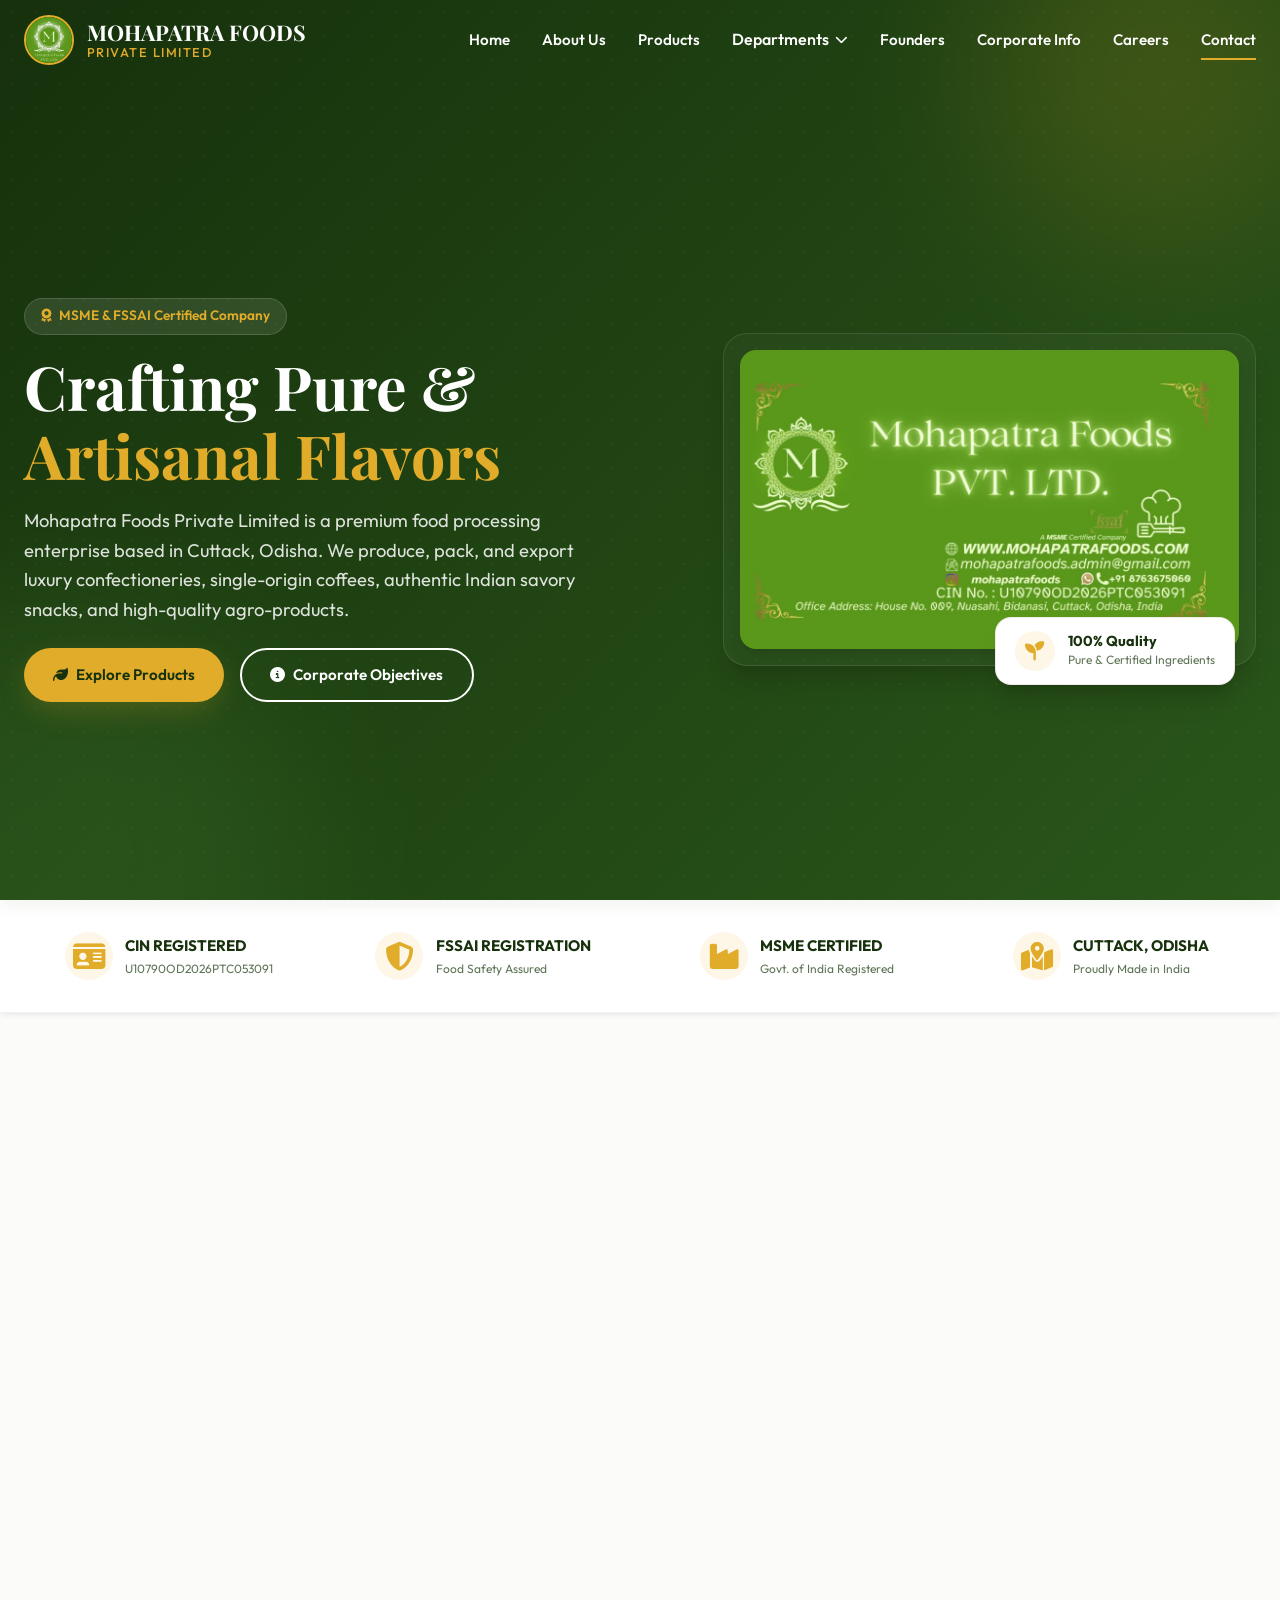
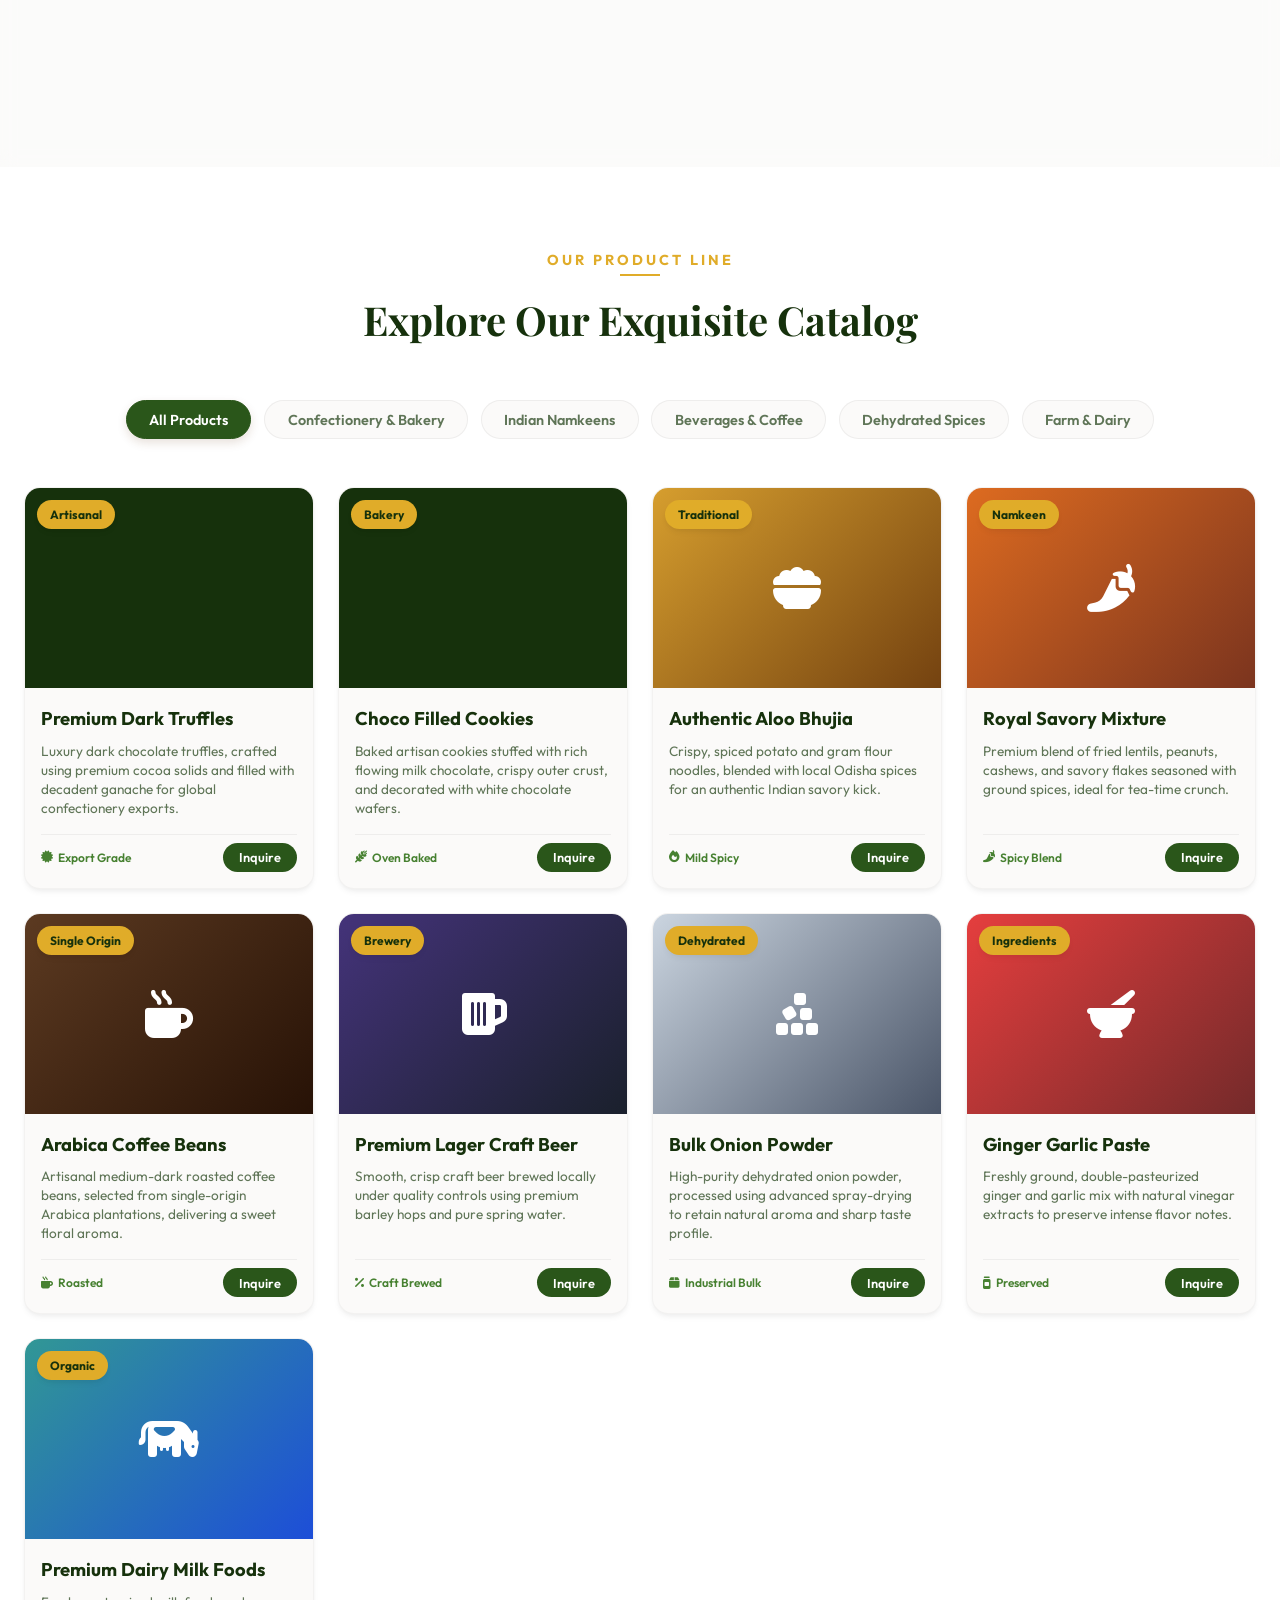
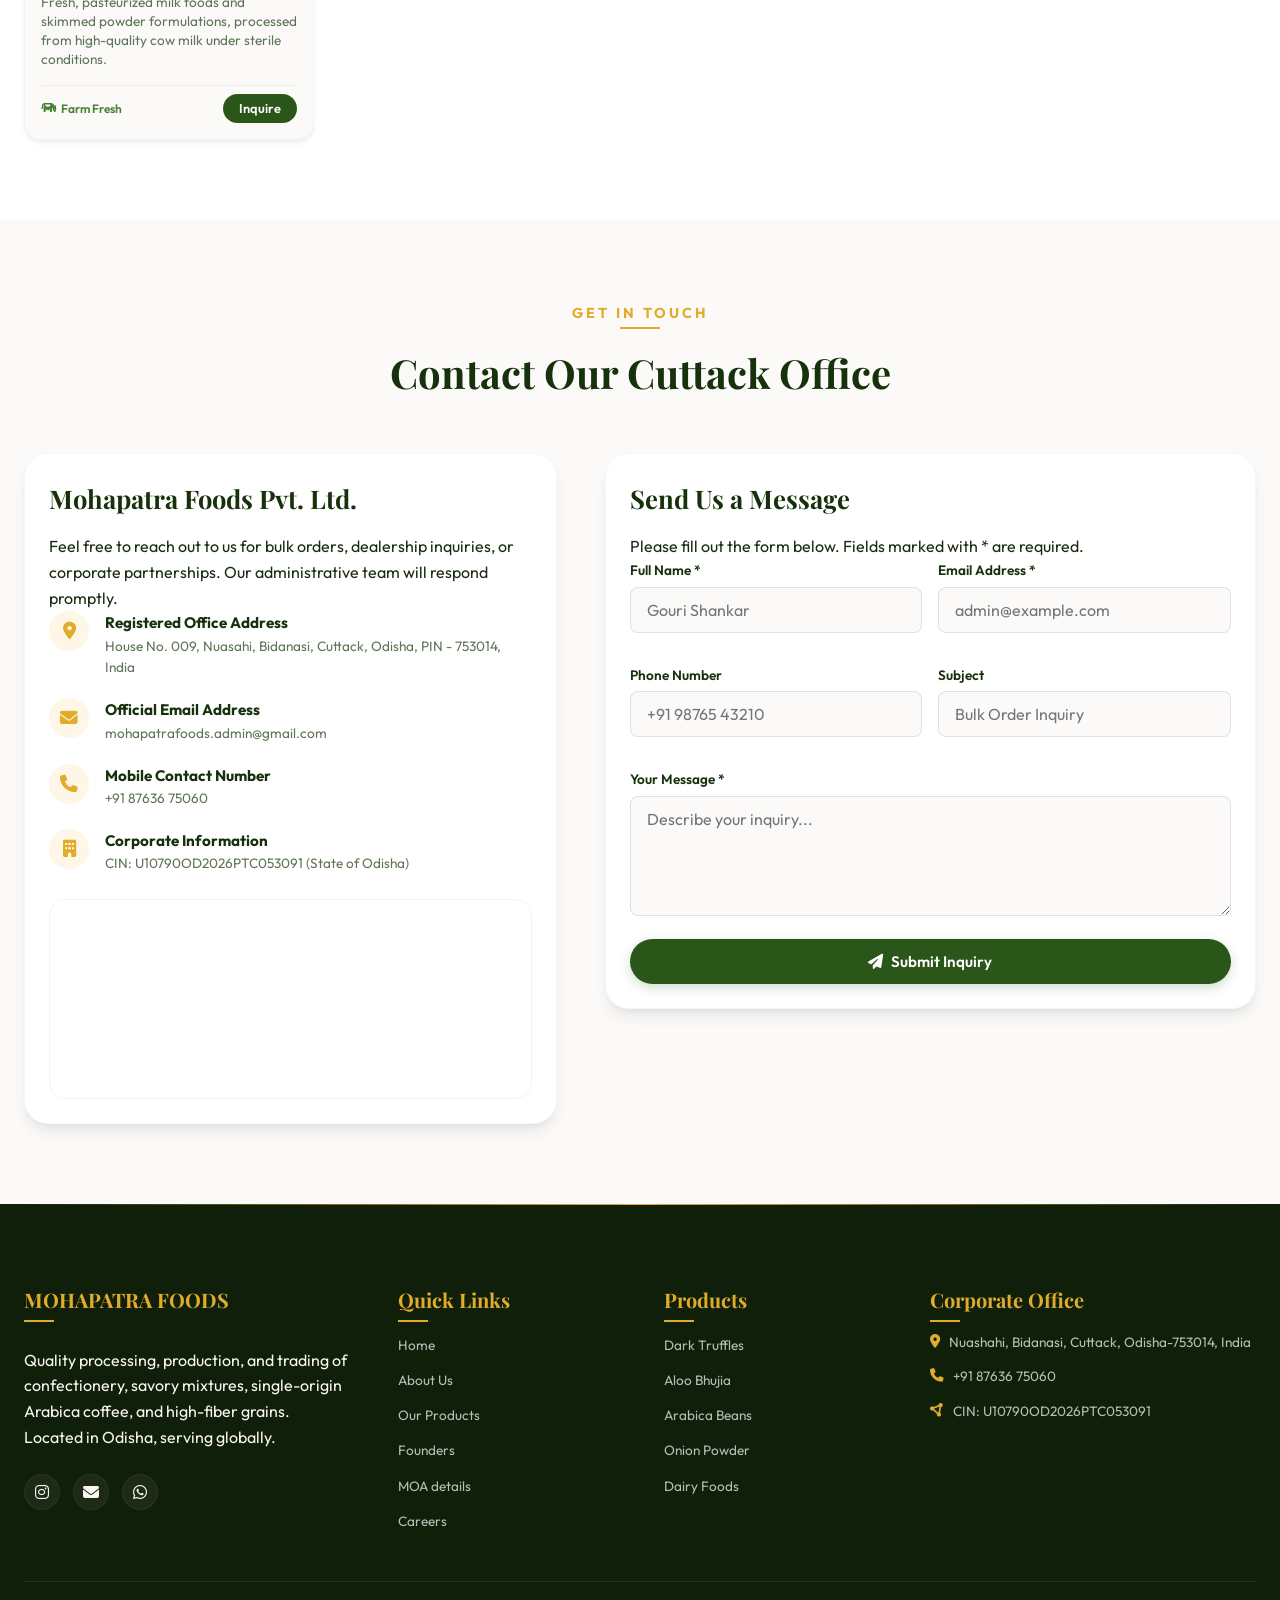
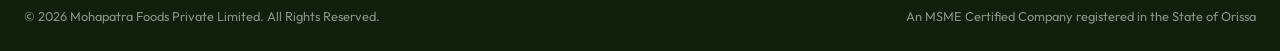
==== index.html @ c4946b3b "Update project with files from new folder" ====
<!DOCTYPE html>
<html lang="en">
<head>
  <meta charset="UTF-8">
  <meta name="viewport" content="width=device-width, initial-scale=1.0">
  <title>Mohapatra Foods Private Limited | Premium Food Products & Confectionery</title>
  
  <!-- SEO Meta Tags -->
  <meta name="description" content="Official website of Mohapatra Foods Private Limited. Based in Cuttack, Odisha. MSME Certified and FSSAI registered manufacturer of premium confectionery, single-origin coffees, authentic Indian savory snacks, and dehydrated products.">
  <meta name="keywords" content="Mohapatra Foods, Cuttack Odisha foods, single-origin Arabica coffee, dark chocolate truffles, Aloo Bhujia, premium confectionery, dehydrated vegetable powder, food manufacturer India, MSME certified food company">
  <meta name="author" content="Mohapatra Foods Private Limited">
  
  <!-- Favicon placeholder (Uses circular logo) -->
  <link rel="icon" type="image/jpeg" href="assets/images/logo.jpg">
  
  <!-- FontAwesome Icons -->
  <link rel="stylesheet" href="https://cdnjs.cloudflare.com/ajax/libs/font-awesome/6.4.0/css/all.min.css">
  
  <!-- Custom CSS Style Sheet -->
  <link rel="stylesheet" href="assets/css/styles.css">
</head>
<body>
  <div class="page-bg-video">
    <video class="page-bg-video__media" autoplay muted loop playsinline>
      <source src="assets/videos/create_a_k_animated_premium_b.mp4" type="video/mp4">
    </video>
    <div class="page-bg-video__overlay"></div>
  </div>

  <!-- Floating Navigation Bar -->
  <header class="header" id="home">
    <div class="container nav-container">
      <a href="#home" class="nav-brand">
        <img src="assets/images/logo.jpg" alt="Mohapatra Foods Logo" class="nav-logo">
        <div class="nav-logo-text">
          MOHAPATRA FOODS
          <span>PRIVATE LIMITED</span>
        </div>
      </a>
      
      <button class="hamburger" aria-label="Toggle Navigation">
        <span></span>
        <span></span>
        <span></span>
      </button>

      <nav class="nav-menu">
        <a href="#home" class="nav-link active">Home</a>
        <a href="#about" class="nav-link">About Us</a>
        <a href="#products" class="nav-link">Products</a>
        <div class="nav-item-dropdown">
          <button class="dropdown-toggle" aria-haspopup="true" aria-expanded="false">
            Departments <i class="fa-solid fa-chevron-down"></i>
          </button>
          <div class="dropdown-panel">
            <div class="dropdown-column">
              <div class="dropdown-title">Production & Dispatch</div>
              <a href="departments.html#processing-blending">Processing & Blending</a>
              <a href="departments.html#artisan-crafting">Artisan Crafting</a>
              <a href="departments.html#milling-packaging">Milling & Packaging</a>
              <a href="departments.html#raw-material-sourcing">Raw Material Sourcing</a>
              <a href="departments.html#inventory-warehousing">Inventory & Warehousing</a>
              <a href="departments.html#domestic-export-dispatch">Domestic / Export Dispatch</a>
            </div>
            <div class="dropdown-column">
              <div class="dropdown-title">Quality & Support</div>
              <a href="departments.html#quality-control-lab">Quality Control Lab</a>
              <a href="departments.html#regulatory-affairs">Regulatory Affairs</a>
              <a href="departments.html#recipe-rd">Recipe R&D</a>
              <a href="departments.html#brand-package-design">Brand & Package Design</a>
              <a href="departments.html#ecommerce-operations">eCommerce Operations</a>
              <a href="departments.html#retail-trade-distribution">Retail / Trade Distribution</a>
              <a href="departments.html#finance-accounts">Finance & Accounts</a>
              <a href="departments.html#hr-administration">HR & Administration</a>
              <a href="departments.html#it-support">IT Support</a>
            </div>
          </div>
        </div>
        <a href="founders.html#founders" class="nav-link">Founders</a>
        <a href="corporate-info.html#moa" class="nav-link">Corporate Info</a>
        <a href="career.html" class="nav-link">Careers</a>
        <a href="#contact" class="nav-link">Contact</a>
      </nav>
    </div>
  </header>

  <!-- Hero Section -->
  <section class="hero">
    <div class="section-bg-video">
      <video class="section-bg-video__media" autoplay muted loop playsinline>
        <source src="assets/videos/create_a_k_animated_premium_b.mp4" type="video/mp4">
      </video>
      <div class="section-bg-overlay"></div>
    </div>
    <div class="hero-shapes">
      <div class="shape shape-1"></div>
      <div class="shape shape-2"></div>
    </div>
    
    <div class="container">
      <div class="hero-grid">
        <div class="hero-content">
          <div class="hero-badge">
            <i class="fa-solid fa-award"></i> MSME & FSSAI Certified Company
          </div>
          <h1>Crafting Pure & <br><span>Artisanal Flavors</span></h1>
          <p>Mohapatra Foods Private Limited is a premium food processing enterprise based in Cuttack, Odisha. We produce, pack, and export luxury confectioneries, single-origin coffees, authentic Indian savory snacks, and high-quality agro-products.</p>
          <div class="hero-actions">
            <a href="#products" class="btn btn-accent"><i class="fa-solid fa-leaf"></i> Explore Products</a>
            <a href="corporate-info.html#moa" class="btn btn-outline-white"><i class="fa-solid fa-circle-info"></i> Corporate Objectives</a>
          </div>
        </div>
        
        <div class="hero-visual">
          <div class="card-frame">
            <img src="assets/images/banner.jpg" alt="Mohapatra Foods Business Card and Info">
            <!-- Floating interactive pill -->
            <div class="floating-pill">
              <div class="floating-pill-icon">
                <i class="fa-solid fa-seedling"></i>
              </div>
              <div class="floating-pill-info">
                <h4>100% Quality</h4>
                <p>Pure & Certified Ingredients</p>
              </div>
            </div>
          </div>
        </div>
      </div>
    </div>
  </section>

  <!-- Trust Badges Section -->
  <section class="trust-badges">
    <div class="section-bg-video">
      <video class="section-bg-video__media" autoplay muted loop playsinline>
        <source src="assets/videos/create_a_k_animated_premium_b.mp4" type="video/mp4">
      </video>
      <div class="section-bg-overlay"></div>
    </div>
    <div class="container">
      <div class="badges-grid">
        <div class="badge-item">
          <div class="badge-icon"><i class="fa-solid fa-id-card"></i></div>
          <div class="badge-text">
            <h4>CIN REGISTERED</h4>
            <p>U10790OD2026PTC053091</p>
          </div>
        </div>
        <div class="badge-item">
          <div class="badge-icon"><i class="fa-solid fa-shield-halved"></i></div>
          <div class="badge-text">
            <h4>FSSAI REGISTRATION</h4>
            <p>Food Safety Assured</p>
          </div>
        </div>
        <div class="badge-item">
          <div class="badge-icon"><i class="fa-solid fa-industry"></i></div>
          <div class="badge-text">
            <h4>MSME CERTIFIED</h4>
            <p>Govt. of India Registered</p>
          </div>
        </div>
        <div class="badge-item">
          <div class="badge-icon"><i class="fa-solid fa-map-location-dot"></i></div>
          <div class="badge-text">
            <h4>CUTTACK, ODISHA</h4>
            <p>Proudly Made in India</p>
          </div>
        </div>
      </div>
    </div>
  </section>

  <!-- About Us Section -->
  <section id="about" class="section-padding">
    <div class="section-bg-video">
      <video class="section-bg-video__media" autoplay muted loop playsinline>
        <source src="assets/videos/create_a_k_animated_premium_b.mp4" type="video/mp4">
      </video>
      <div class="section-bg-overlay"></div>
    </div>
    <div class="container">
      <div class="about-grid">
        <div class="about-images animate-on-scroll animate-left">
          <div class="about-img-wrapper">
            <img src="assets/images/logo.jpg" alt="Mohapatra Foods Logo Display" style="max-width: 380px;">
          </div>
        </div>
        
        <div class="about-content animate-on-scroll animate-right">
          <div class="section-header" style="text-align: left; margin-left: 0;">
            <span class="subtitle">Our Heritage</span>
            <h2>Nurturing Health and Taste from Cuttack</h2>
          </div>
          <p class="intro-text">At Mohapatra Foods Private Limited, we combine modern food technology with traditional craftsmanship to deliver products that represent quality, hygiene, and authenticity.</p>
          <p>Pursuant to our Memorandum of Association (MOA), we engage in the complete business cycle of food production: from sourcing, cultivating, and processing, to freeze-drying, packing, and global export. Our facility is situated in Nuasahi, Bidanasi, Cuttack, an area rich in agricultural commerce.</p>
          
          <div class="about-features">
            <div class="about-feature-item">
              <i class="fa-solid fa-circle-check"></i>
              <div>
                <h4>Hygienic Packaging</h4>
                <p>Advanced sealing preserves flavor and freshness.</p>
              </div>
            </div>
            <div class="about-feature-item">
              <i class="fa-solid fa-circle-check"></i>
              <div>
                <h4>Global Exports</h4>
                <p>Fully compliant with international luxury export standards.</p>
              </div>
            </div>
            <div class="about-feature-item">
              <i class="fa-solid fa-circle-check"></i>
              <div>
                <h4>Premium Ingredients</h4>
                <p>Sourced directly from farmers in Odisha and single-origin estates.</p>
              </div>
            </div>
            <div class="about-feature-item">
              <i class="fa-solid fa-circle-check"></i>
              <div>
                <h4>Research Driven</h4>
                <p>Active lab testing to formulate nutrient-rich foods.</p>
              </div>
            </div>
          </div>
        </div>
      </div>
    </div>
  </section>

  <!-- Interactive Products Showroom -->
  <section id="products" class="section-padding products">
    <div class="section-bg-video">
      <video class="section-bg-video__media" autoplay muted loop playsinline>
        <source src="assets/videos/create_a_k_animated_premium_b.mp4" type="video/mp4">
      </video>
      <div class="section-bg-overlay"></div>
    </div>
    <div class="container">
      <div class="section-header">
        <span class="subtitle">Our Product Line</span>
        <h2>Explore Our Exquisite Catalog</h2>
      </div>

      <!-- Category Navigation Tabs -->
      <div class="product-tabs">
        <button class="tab-btn active" data-filter="all">All Products</button>
        <button class="tab-btn" data-filter="confectionery">Confectionery & Bakery</button>
        <button class="tab-btn" data-filter="snacks">Indian Namkeens</button>
        <button class="tab-btn" data-filter="beverages">Beverages & Coffee</button>
        <button class="tab-btn" data-filter="ingredients">Dehydrated Spices</button>
        <button class="tab-btn" data-filter="farm">Farm & Dairy</button>
      </div>

      <!-- Products Grid -->
      <div class="products-grid">
        
        <!-- Product 1 (Confectionery) -->
        <div class="product-card" data-category="confectionery">
          <div class="product-img-wrapper">
            <video class="product-video" src="assets/videos/give_me_one_k_animated_this.mp4" autoplay muted loop playsinline></video>
            <span class="product-tag">Artisanal</span>
          </div>
          <div class="product-body">
            <h3>Premium Dark Truffles</h3>
            <p>Luxury dark chocolate truffles, crafted using premium cocoa solids and filled with decadent ganache for global confectionery exports.</p>
            <div class="product-footer">
              <span class="product-origin"><i class="fa-solid fa-certificate"></i> Export Grade</span>
              <button class="btn-inquire" onclick="document.getElementById('formSubject').value='Inquiry: Premium Dark Truffles'; window.location.hash='#contact';">Inquire</button>
            </div>
          </div>
        </div>

        <!-- Product 2 (Confectionery) -->
        <div class="product-card" data-category="confectionery">
          <div class="product-img-wrapper">
            <video class="product-video" src="assets/videos/make_a_video_of_Choco_Filled.mp4" autoplay muted loop playsinline></video>
            <span class="product-tag">Bakery</span>
          </div>
          <div class="product-body">
            <h3>Choco Filled Cookies</h3>
            <p>Baked artisan cookies stuffed with rich flowing milk chocolate, crispy outer crust, and decorated with white chocolate wafers.</p>
            <div class="product-footer">
              <span class="product-origin"><i class="fa-solid fa-wheat-awn"></i> Oven Baked</span>
              <button class="btn-inquire" onclick="document.getElementById('formSubject').value='Inquiry: Choco Filled Cookies'; window.location.hash='#contact';">Inquire</button>
            </div>
          </div>
        </div>

        <!-- Product 3 (Snacks) -->
        <div class="product-card" data-category="snacks">
          <div class="product-img-wrapper">
            <div class="product-placeholder" style="background: linear-gradient(135deg, #d69e2e, #744210);"><i class="fa-solid fa-bowl-food"></i></div>
            <span class="product-tag">Traditional</span>
          </div>
          <div class="product-body">
            <h3>Authentic Aloo Bhujia</h3>
            <p>Crispy, spiced potato and gram flour noodles, blended with local Odisha spices for an authentic Indian savory kick.</p>
            <div class="product-footer">
              <span class="product-origin"><i class="fa-solid fa-fire"></i> Mild Spicy</span>
              <button class="btn-inquire" onclick="document.getElementById('formSubject').value='Inquiry: Authentic Aloo Bhujia'; window.location.hash='#contact';">Inquire</button>
            </div>
          </div>
        </div>

        <!-- Product 4 (Snacks) -->
        <div class="product-card" data-category="snacks">
          <div class="product-img-wrapper">
            <div class="product-placeholder" style="background: linear-gradient(135deg, #dd6b20, #7b341e);"><i class="fa-solid fa-pepper-hot"></i></div>
            <span class="product-tag">Namkeen</span>
          </div>
          <div class="product-body">
            <h3>Royal Savory Mixture</h3>
            <p>Premium blend of fried lentils, peanuts, cashews, and savory flakes seasoned with ground spices, ideal for tea-time crunch.</p>
            <div class="product-footer">
              <span class="product-origin"><i class="fa-solid fa-pepper-hot"></i> Spicy Blend</span>
              <button class="btn-inquire" onclick="document.getElementById('formSubject').value='Inquiry: Royal Savory Mixture'; window.location.hash='#contact';">Inquire</button>
            </div>
          </div>
        </div>

        <!-- Product 5 (Beverages) -->
        <div class="product-card" data-category="beverages">
          <div class="product-img-wrapper">
            <div class="product-placeholder" style="background: linear-gradient(135deg, #5c3a21, #271206);"><i class="fa-solid fa-mug-hot"></i></div>
            <span class="product-tag">Single Origin</span>
          </div>
          <div class="product-body">
            <h3>Arabica Coffee Beans</h3>
            <p>Artisanal medium-dark roasted coffee beans, selected from single-origin Arabica plantations, delivering a sweet floral aroma.</p>
            <div class="product-footer">
              <span class="product-origin"><i class="fa-solid fa-mug-hot"></i> Roasted</span>
              <button class="btn-inquire" onclick="document.getElementById('formSubject').value='Inquiry: Arabica Coffee Beans'; window.location.hash='#contact';">Inquire</button>
            </div>
          </div>
        </div>

        <!-- Product 6 (Beverages) -->
        <div class="product-card" data-category="beverages">
          <div class="product-img-wrapper">
            <div class="product-placeholder" style="background: linear-gradient(135deg, #44337a, #1a202c);"><i class="fa-solid fa-beer-mug-empty"></i></div>
            <span class="product-tag">Brewery</span>
          </div>
          <div class="product-body">
            <h3>Premium Lager Craft Beer</h3>
            <p>Smooth, crisp craft beer brewed locally under quality controls using premium barley hops and pure spring water.</p>
            <div class="product-footer">
              <span class="product-origin"><i class="fa-solid fa-percent"></i> Craft Brewed</span>
              <button class="btn-inquire" onclick="document.getElementById('formSubject').value='Inquiry: Premium Lager Craft Beer'; window.location.hash='#contact';">Inquire</button>
            </div>
          </div>
        </div>

        <!-- Product 7 (Ingredients) -->
        <div class="product-card" data-category="ingredients">
          <div class="product-img-wrapper">
            <div class="product-placeholder" style="background: linear-gradient(135deg, #cbd5e0, #4a5568);"><i class="fa-solid fa-cubes-stacked"></i></div>
            <span class="product-tag">Dehydrated</span>
          </div>
          <div class="product-body">
            <h3>Bulk Onion Powder</h3>
            <p>High-purity dehydrated onion powder, processed using advanced spray-drying to retain natural aroma and sharp taste profile.</p>
            <div class="product-footer">
              <span class="product-origin"><i class="fa-solid fa-box"></i> Industrial Bulk</span>
              <button class="btn-inquire" onclick="document.getElementById('formSubject').value='Inquiry: Bulk Onion Powder'; window.location.hash='#contact';">Inquire</button>
            </div>
          </div>
        </div>

        <!-- Product 8 (Ingredients) -->
        <div class="product-card" data-category="ingredients">
          <div class="product-img-wrapper">
            <div class="product-placeholder" style="background: linear-gradient(135deg, #e53e3e, #742a2a);"><i class="fa-solid fa-mortar-pestle"></i></div>
            <span class="product-tag">Ingredients</span>
          </div>
          <div class="product-body">
            <h3>Ginger Garlic Paste</h3>
            <p>Freshly ground, double-pasteurized ginger and garlic mix with natural vinegar extracts to preserve intense flavor notes.</p>
            <div class="product-footer">
              <span class="product-origin"><i class="fa-solid fa-jar"></i> Preserved</span>
              <button class="btn-inquire" onclick="document.getElementById('formSubject').value='Inquiry: Ginger Garlic Paste'; window.location.hash='#contact';">Inquire</button>
            </div>
          </div>
        </div>

        <!-- Product 9 (Farm) -->
        <div class="product-card" data-category="farm">
          <div class="product-img-wrapper">
            <div class="product-placeholder" style="background: linear-gradient(135deg, #319795, #1d4ed8);"><i class="fa-solid fa-cow"></i></div>
            <span class="product-tag">Organic</span>
          </div>
          <div class="product-body">
            <h3>Premium Dairy Milk Foods</h3>
            <p>Fresh, pasteurized milk foods and skimmed powder formulations, processed from high-quality cow milk under sterile conditions.</p>
            <div class="product-footer">
              <span class="product-origin"><i class="fa-solid fa-cow"></i> Farm Fresh</span>
              <button class="btn-inquire" onclick="document.getElementById('formSubject').value='Inquiry: Premium Dairy Milk Foods'; window.location.hash='#contact';">Inquire</button>
            </div>
          </div>
        </div>

      </div>
    </div>
  </section>

  <!-- Contact Us Section -->
  <section id="contact" class="section-padding contact">
    <div class="section-bg-video">
      <video class="section-bg-video__media" autoplay muted loop playsinline>
        <source src="assets/videos/create_a_k_animated_premium_b.mp4" type="video/mp4">
      </video>
      <div class="section-bg-overlay"></div>
    </div>
    <div class="container">
      <div class="section-header">
        <span class="subtitle">Get In Touch</span>
        <h2>Contact Our Cuttack Office</h2>
      </div>

      <div class="contact-grid">
        <!-- Contact Information -->
        <div class="contact-info-card animate-on-scroll animate-left">
          <h3>Mohapatra Foods Pvt. Ltd.</h3>
          <p>Feel free to reach out to us for bulk orders, dealership inquiries, or corporate partnerships. Our administrative team will respond promptly.</p>
          
          <div class="contact-details">
            <div class="contact-item">
              <div class="contact-item-icon"><i class="fa-solid fa-location-dot"></i></div>
              <div class="contact-item-text">
                <h4>Registered Office Address</h4>
                <p>House No. 009, Nuasahi, Bidanasi, Cuttack, Odisha, PIN - 753014, India</p>
              </div>
            </div>

            <div class="contact-item">
              <div class="contact-item-icon"><i class="fa-solid fa-envelope"></i></div>
              <div class="contact-item-text">
                <h4>Official Email Address</h4>
                <p><a href="mailto:mohapatrafoods.admin@gmail.com">mohapatrafoods.admin@gmail.com</a></p>
              </div>
            </div>

            <div class="contact-item">
              <div class="contact-item-icon"><i class="fa-solid fa-phone"></i></div>
              <div class="contact-item-text">
                <h4>Mobile Contact Number</h4>
                <p><a href="tel:+918763675060">+91 87636 75060</a></p>
              </div>
            </div>

            <div class="contact-item">
              <div class="contact-item-icon"><i class="fa-solid fa-building"></i></div>
              <div class="contact-item-text">
                <h4>Corporate Information</h4>
                <p>CIN: U10790OD2026PTC053091 (State of Odisha)</p>
              </div>
            </div>
          </div>

          <!-- Embed Google Maps with custom Cuttack Bidanasi location -->
          <div class="contact-map">
            <iframe src="https://www.google.com/maps/embed?pb=!1m18!1m12!1m3!1d1584.058027656141!2d85.82699558838891!3d20.485679809939036!2m3!1f0!2f0!3f0!3m2!1i1024!2i768!4f13.1!3m3!1m2!1s0x22f2236cde2bd711%3A0x44905513ca2a74e0!2sMohapatra%20Foods%20Private%20Limited!5e1!3m2!1sen!2sin!4v1781207403893!5m2!1sen!2sin" width="600" height="450" style="border:0;" allowfullscreen="" loading="lazy" referrerpolicy="no-referrer-when-downgrade"></iframe>
          </div>
        </div>

        <!-- Contact Form -->
        <div class="contact-form-wrapper animate-on-scroll animate-right">
          <h3>Send Us a Message</h3>
          <p>Please fill out the form below. Fields marked with * are required.</p>
          
          <form id="contactForm">
            <div class="form-alert"></div>
            
            <div class="form-grid">
              <div class="form-group">
                <label for="formName">Full Name *</label>
                <input type="text" id="formName" class="form-control" placeholder="Gouri Shankar" required>
              </div>
              <div class="form-group">
                <label for="formEmail">Email Address *</label>
                <input type="email" id="formEmail" class="form-control" placeholder="admin@example.com" required>
              </div>
            </div>

            <div class="form-grid">
              <div class="form-group">
                <label for="formPhone">Phone Number</label>
                <input type="tel" id="formPhone" class="form-control" placeholder="+91 98765 43210">
              </div>
              <div class="form-group">
                <label for="formSubject">Subject</label>
                <input type="text" id="formSubject" class="form-control" placeholder="Bulk Order Inquiry">
              </div>
            </div>

            <div class="form-group">
              <label for="formMessage">Your Message *</label>
              <textarea id="formMessage" class="form-control" placeholder="Describe your inquiry..." required></textarea>
            </div>

            <button type="submit" class="btn btn-primary" style="width: 100%;">
              <i class="fa-solid fa-paper-plane"></i> Submit Inquiry
            </button>
          </form>
        </div>
      </div>
    </div>
  </section>

  <!-- Footer -->
  <footer class="footer">
    <div class="container">
      <div class="footer-grid">
        <div class="footer-col footer-about">
          <h3>MOHAPATRA FOODS</h3>
          <p>Quality processing, production, and trading of confectionery, savory mixtures, single-origin Arabica coffee, and high-fiber grains. Located in Odisha, serving globally.</p>
          <div class="footer-socials">
            <a href="https://instagram.com/mohapatrafoods" target="_blank" class="social-icon" aria-label="Instagram"><i class="fa-brands fa-instagram"></i></a>
            <a href="mailto:mohapatrafoods.admin@gmail.com" class="social-icon" aria-label="Email"><i class="fa-solid fa-envelope"></i></a>
            <a href="https://wa.me/918763675060" target="_blank" class="social-icon" aria-label="WhatsApp"><i class="fa-brands fa-whatsapp"></i></a>
          </div>
        </div>

        <div class="footer-col">
          <h3>Quick Links</h3>
          <ul class="footer-links">
            <li><a href="#home">Home</a></li>
            <li><a href="#about">About Us</a></li>
            <li><a href="#products">Our Products</a></li>
            <li><a href="founders.html#founders">Founders</a></li>
            <li><a href="corporate-info.html#moa">MOA details</a></li>
            <li><a href="career.html">Careers</a></li>
          </ul>
        </div>

        <div class="footer-col">
          <h3>Products</h3>
          <ul class="footer-links">
            <li><a href="#products">Dark Truffles</a></li>
            <li><a href="#products">Aloo Bhujia</a></li>
            <li><a href="#products">Arabica Beans</a></li>
            <li><a href="#products">Onion Powder</a></li>
            <li><a href="#products">Dairy Foods</a></li>
          </ul>
        </div>

        <div class="footer-col">
          <h3>Corporate Office</h3>
          <ul class="footer-contact-list">
            <li>
              <i class="fa-solid fa-location-dot"></i>
              <span>Nuashahi, Bidanasi, Cuttack, Odisha-753014, India</span>
            </li>
            <li>
              <i class="fa-solid fa-phone"></i>
              <span>+91 87636 75060</span>
            </li>
            <li>
              <i class="fa-solid fa-circle-nodes"></i>
              <span>CIN: U10790OD2026PTC053091</span>
            </li>
          </ul>
        </div>
      </div>

      <div class="footer-bottom">
        <p class="footer-copyright">&copy; 2026 Mohapatra Foods Private Limited. All Rights Reserved.</p>
        <p class="footer-legal-tag">An MSME Certified Company registered in the State of Orissa</p>
      </div>
    </div>
  </footer>

  <!-- Custom JavaScript File -->
  <script src="assets/js/main.js"></script>
</body>
</html>
---- assets/css/styles.css ----
/* Mohapatra Foods Private Limited - Design System & Styling */

@import url('https://fonts.googleapis.com/css2?family=Outfit:wght@300;400;500;600;700;800&family=Playfair+Display:ital,wght@0,400;0,600;0,700;1,400&display=swap');

:root {
  /* Color Palette - Premium Natural Green & Royal Gold */
  --color-primary: hsl(104, 54%, 22%);       /* Dark Forest Green */
  --color-primary-light: hsl(104, 45%, 35%); /* Leaf Green */
  --color-primary-dark: hsl(104, 60%, 12%);  /* Deep Organic Green */
  
  --color-accent: hsl(43, 75%, 52%);         /* Royal Gold */
  --color-accent-hover: hsl(43, 85%, 45%);   /* Rich Amber Gold */
  --color-accent-light: hsl(43, 90%, 95%);   /* Pale Gold Mist */

  --color-bg-light: hsl(40, 25%, 98%);       /* Warm Cream */
  --color-bg-white: hsl(0, 0%, 100%);        /* Pure White */
  --color-bg-dark: hsl(104, 50%, 8%);        /* Extremely Dark Green */
  
  --color-text-dark: hsl(104, 40%, 12%);     /* Deep Charcoal Green */
  --color-text-muted: hsl(104, 15%, 40%);    /* Forest Gray */
  --color-text-light: hsl(40, 30%, 96%);     /* Soft White-Cream */

  /* Fonts */
  --font-primary: 'Outfit', sans-serif;
  --font-display: 'Playfair Display', serif;

  /* Spacing */
  --spacing-xs: 0.5rem;
  --spacing-sm: 1rem;
  --spacing-md: 1.5rem;
  --spacing-lg: 3rem;
  --spacing-xl: 5rem;

  /* Shadows */
  --shadow-sm: 0 4px 6px -1px rgba(0, 0, 0, 0.05), 0 2px 4px -1px rgba(0, 0, 0, 0.03);
  --shadow-md: 0 10px 15px -3px rgba(0, 0, 0, 0.08), 0 4px 6px -2px rgba(0, 0, 0, 0.04);
  --shadow-lg: 0 20px 25px -5px rgba(0, 0, 0, 0.12), 0 10px 10px -5px rgba(0, 0, 0, 0.06);
  --shadow-gold: 0 10px 30px -5px hsla(43, 75%, 52%, 0.25);
  
  /* Borders */
  --radius-sm: 8px;
  --radius-md: 16px;
  --radius-lg: 24px;
  --radius-full: 9999px;
  
  --transition-smooth: all 0.4s cubic-bezier(0.16, 1, 0.3, 1);
  --transition-fast: all 0.2s ease;
}

/* Reset & Base Styles */
*, *::before, *::after {
  box-sizing: border-box;
  margin: 0;
  padding: 0;
}

html {
  scroll-behavior: smooth;
  font-size: 16px;
}

body {
  font-family: var(--font-primary);
  background-color: var(--color-bg-light);
  color: var(--color-text-dark);
  line-height: 1.6;
  overflow-x: hidden;
}

.page-bg-video {
  position: fixed;
  inset: 0;
  z-index: -100;
  overflow: hidden;
  pointer-events: none;
}

.page-bg-video__media {
  position: absolute;
  inset: 0;
  width: 100%;
  height: 100%;
  object-fit: cover;
  opacity: 0.65;
  filter: blur(12px) brightness(0.8);
  transform: scale(1.05);
}

.page-bg-video__overlay {
  position: absolute;
  inset: 0;
  background: rgba(246, 250, 251, 0.22);
  backdrop-filter: blur(10px);
  mix-blend-mode: screen;
}

.section-bg-video {
  position: absolute;
  inset: 0;
  width: 100%;
  height: 100%;
  overflow: hidden;
  pointer-events: none;
  z-index: -1;
}

.section-bg-video__media {
  width: 100%;
  height: 100%;
  object-fit: cover;
  opacity: 0.55;
  filter: blur(12px) brightness(0.86) saturate(1.05);
  transform: scale(1.05);
}

.section-bg-overlay {
  position: absolute;
  inset: 0;
  background: rgba(255, 255, 255, 0.18);
  backdrop-filter: blur(8px);
}

.hero,
.trust-badges,
.section-padding,
.career-hero,
.legal-accordion,
.founders {
  position: relative;
  overflow: hidden;
}

a {
  color: inherit;
  text-decoration: none;
  transition: var(--transition-fast);
}

img {
  max-width: 100%;
  height: auto;
  display: block;
}

button, input, textarea, select {
  font-family: inherit;
  font-size: inherit;
}

.container {
  width: 100%;
  max-width: 1280px;
  margin: 0 auto;
  padding: 0 var(--spacing-md);
}

.section-padding {
  padding: var(--spacing-xl) 0;
}

@media (max-width: 768px) {
  .section-padding {
    padding: var(--spacing-lg) 0;
  }
}

/* Scrollbar Style */
::-webkit-scrollbar {
  width: 10px;
}
::-webkit-scrollbar-track {
  background: var(--color-bg-light);
}
::-webkit-scrollbar-thumb {
  background: var(--color-primary-light);
  border-radius: var(--radius-full);
  border: 2px solid var(--color-bg-light);
}
::-webkit-scrollbar-thumb:hover {
  background: var(--color-primary);
}

/* Section Headers */
.section-header {
  text-align: center;
  max-width: 700px;
  margin: 0 auto var(--spacing-lg) auto;
}

.section-header .subtitle {
  font-size: 0.9rem;
  text-transform: uppercase;
  letter-spacing: 3px;
  color: var(--color-accent);
  font-weight: 700;
  display: inline-block;
  margin-bottom: var(--spacing-xs);
  position: relative;
}

.section-header .subtitle::after {
  content: '';
  position: absolute;
  bottom: -4px;
  left: 50%;
  transform: translateX(-50%);
  width: 40px;
  height: 2px;
  background-color: var(--color-accent);
}

.section-header h2 {
  font-family: var(--font-display);
  font-size: 2.5rem;
  color: var(--color-primary-dark);
  font-weight: 700;
  margin-top: var(--spacing-xs);
}

.department-section {
  margin-bottom: 4rem;
}

.department-section .section-header {
  padding-bottom: 1rem;
  border-bottom: 1px solid rgba(255, 255, 255, 0.22);
  margin-bottom: 1.75rem;
}

.department-section .section-header .subtitle {
  color: #ffffff;
  letter-spacing: 0.18em;
  opacity: 0.95;
}

.department-section .section-header h2 {
  color: #ffffff;
  font-size: 2rem;
  font-family: var(--font-display);
  text-shadow: 0 1px 4px rgba(0, 0, 0, 0.2);
}

.department-grid {
  display: grid;
  gap: 1.5rem;
  grid-template-columns: repeat(2, minmax(0, 1fr));
  margin-top: 2rem;
}

.department-card {
  background: rgba(10, 26, 18, 0.62);
  backdrop-filter: blur(18px);
  border-radius: var(--radius-lg);
  border: 1px solid rgba(255, 255, 255, 0.18);
  padding: 1.5rem;
  box-shadow: 0 18px 45px rgba(0, 0, 0, 0.14);
}

.department-card h3 {
  font-size: 1.2rem;
  margin-bottom: 0.75rem;
  color: #ffffff;
  text-shadow: 0 1px 2px rgba(0, 0, 0, 0.2);
}

.department-card p {
  line-height: 1.8;
  color: rgba(255, 255, 255, 0.85);
}

@media (max-width: 992px) {
  .department-grid {
    grid-template-columns: 1fr;
  }
}

@media (max-width: 768px) {
  .section-header h2 {
    font-size: 2rem;
  }
}

/* Buttons */
.btn {
  display: inline-flex;
  align-items: center;
  justify-content: center;
  gap: 0.5rem;
  padding: 0.8rem 1.8rem;
  border-radius: var(--radius-full);
  font-weight: 600;
  font-size: 0.95rem;
  cursor: pointer;
  transition: var(--transition-smooth);
  border: none;
}

.btn-primary {
  background-color: var(--color-primary);
  color: var(--color-bg-white);
  box-shadow: 0 4px 12px hsla(104, 54%, 22%, 0.2);
}

.btn-primary:hover {
  background-color: var(--color-primary-light);
  transform: translateY(-2px);
  box-shadow: 0 6px 18px hsla(104, 54%, 22%, 0.3);
}

.btn-accent {
  background-color: var(--color-accent);
  color: var(--color-primary-dark);
  box-shadow: var(--shadow-gold);
}

.btn-accent:hover {
  background-color: var(--color-accent-hover);
  transform: translateY(-2px);
  box-shadow: 0 8px 24px hsla(43, 75%, 52%, 0.35);
}

.btn-outline {
  background-color: transparent;
  border: 2px solid var(--color-primary);
  color: var(--color-primary);
}

.btn-outline:hover {
  background-color: var(--color-primary);
  color: var(--color-bg-white);
  transform: translateY(-2px);
}

.btn-outline-white {
  background-color: transparent;
  border: 2px solid var(--color-bg-white);
  color: var(--color-bg-white);
}

.btn-outline-white:hover {
  background-color: var(--color-bg-white);
  color: var(--color-primary-dark);
  transform: translateY(-2px);
}

/* Header & Glass Navbar */
.header {
  position: fixed;
  top: 0;
  left: 0;
  width: 100%;
  z-index: 1000;
  transition: var(--transition-smooth);
}

.header.scrolled {
  background-color: rgba(255, 255, 255, 0.85);
  backdrop-filter: blur(12px);
  -webkit-backdrop-filter: blur(12px);
  box-shadow: var(--shadow-sm);
  border-bottom: 1px solid rgba(104, 54, 22, 0.08);
}

.header.scrolled .nav-link {
  color: var(--color-text-dark);
}

.header.scrolled .nav-logo-text {
  color: var(--color-primary);
}

.header.scrolled .hamburger span {
  background-color: var(--color-primary);
}

.nav-container {
  display: flex;
  align-items: center;
  justify-content: space-between;
  height: 80px;
  transition: var(--transition-smooth);
}

.header.scrolled .nav-container {
  height: 70px;
}

.nav-brand {
  display: flex;
  align-items: center;
  gap: 0.8rem;
}

.nav-logo {
  height: 50px;
  width: 50px;
  border-radius: var(--radius-full);
  object-fit: cover;
  border: 2px solid var(--color-accent);
}

.nav-logo-text {
  font-family: var(--font-display);
  font-weight: 700;
  font-size: 1.35rem;
  color: var(--color-bg-white);
  line-height: 1.1;
  transition: var(--transition-smooth);
}

.nav-logo-text span {
  font-size: 0.8rem;
  display: block;
  font-family: var(--font-primary);
  font-weight: 500;
  letter-spacing: 1.5px;
  color: var(--color-accent);
}

.nav-menu {
  display: flex;
  align-items: center;
  gap: 2rem;
}

.nav-link {
  color: var(--color-bg-white);
  font-weight: 550;
  font-size: 0.95rem;
  position: relative;
  padding: 0.5rem 0;
}

.nav-link::after {
  content: '';
  position: absolute;
  bottom: 0;
  left: 0;
  width: 0;
  height: 2px;
  background-color: var(--color-accent);
  transition: var(--transition-fast);
}

.nav-link:hover::after,
.nav-link.active::after {
  width: 100%;
}

.nav-link:hover {
  color: var(--color-accent) !important;
}

.nav-item-dropdown {
  position: relative;
}

.dropdown-toggle {
  display: inline-flex;
  align-items: center;
  justify-content: space-between;
  gap: 0.35rem;
  color: var(--color-bg-white);
  background: transparent;
  border: none;
  font: inherit;
  cursor: pointer;
  padding: 0.5rem 0;
  font-weight: 550;
}

.dropdown-toggle .fa-chevron-down {
  font-size: 0.8rem;
}

.dropdown-panel {
  position: absolute;
  z-index: 1100;
  top: calc(100% + 0.4rem);
  left: 0;
  min-width: 360px;
  width: max-content;
  background: var(--color-bg-white);
  border-radius: var(--radius-lg);
  border: 1px solid rgba(16, 64, 31, 0.12);
  box-shadow: 0 28px 60px rgba(0, 0, 0, 0.08);
  padding: 1rem;
  display: none;
  gap: 1rem;
  grid-template-columns: repeat(2, minmax(180px, 1fr));
}

.nav-item-dropdown:hover .dropdown-panel,
.nav-item-dropdown.dropdown-open .dropdown-panel {
  display: grid;
}

.dropdown-column {
  display: flex;
  flex-direction: column;
  gap: 0.65rem;
}

.dropdown-title {
  font-weight: 700;
  color: var(--color-primary);
  margin-bottom: 0.55rem;
}

.dropdown-panel a {
  color: var(--color-text-dark);
  text-decoration: none;
  padding: 0.35rem 0;
  transition: color 0.2s ease;
}

.dropdown-panel a:hover {
  color: var(--color-accent);
}

@media (max-width: 992px) {
  .dropdown-panel {
    position: static;
    width: 100%;
    border: none;
    box-shadow: none;
    padding: 0;
    display: none;
    grid-template-columns: 1fr;
    margin-top: 0.5rem;
  }

  .nav-item-dropdown.dropdown-open .dropdown-panel {
    display: grid;
  }

  .dropdown-title {
    margin-top: 1rem;
  }

  .dropdown-toggle {
    color: var(--color-text-dark);
    width: 100%;
    text-align: left;
    padding: 0.5rem 0;
  }
}

/* Hamburger Menu (Mobile) */
.hamburger {
  display: none;
  flex-direction: column;
  justify-content: space-between;
  width: 28px;
  height: 20px;
  background: transparent;
  border: none;
  cursor: pointer;
  z-index: 1100;
}

.hamburger span {
  width: 100%;
  height: 2px;
  background-color: var(--color-bg-white);
  border-radius: 4px;
  transition: var(--transition-fast);
}

/* Mobile Sidebar Drawer */
@media (max-width: 992px) {
  .hamburger {
    display: flex;
  }

  .nav-menu {
    position: fixed;
    top: 0;
    right: -100%;
    width: 300px;
    height: 100vh;
    background-color: var(--color-bg-white);
    flex-direction: column;
    align-items: flex-start;
    padding: 100px var(--spacing-lg) var(--spacing-lg) var(--spacing-lg);
    box-shadow: var(--shadow-lg);
    transition: var(--transition-smooth);
    z-index: 1050;
    gap: 1.5rem;
  }

  .nav-menu.open {
    right: 0;
  }

  .nav-link {
    color: var(--color-text-dark) !important;
    font-size: 1.1rem;
    width: 100%;
  }

  .header.scrolled .hamburger span {
    background-color: var(--color-primary);
  }

  /* Hamburger active state */
  .hamburger.active span:nth-child(1) {
    transform: translateY(9px) rotate(45deg);
  }
  .hamburger.active span:nth-child(2) {
    opacity: 0;
  }
  .hamburger.active span:nth-child(3) {
    transform: translateY(-9px) rotate(-45deg);
  }
}

/* Hero Section */
.hero {
  position: relative;
  min-height: 100vh;
  display: flex;
  align-items: center;
  background: linear-gradient(135deg, var(--color-primary-dark) 0%, var(--color-primary) 100%);
  color: var(--color-bg-white);
  padding-top: 100px;
  overflow: hidden;
}

/* Organic background grid vectors */
.hero::before {
  content: '';
  position: absolute;
  top: 0;
  left: 0;
  width: 100%;
  height: 100%;
  background-image: radial-gradient(rgba(255, 255, 255, 0.05) 1px, transparent 1px);
  background-size: 24px 24px;
  opacity: 0.7;
  pointer-events: none;
}

.hero-shapes .shape {
  position: absolute;
  border-radius: var(--radius-full);
  filter: blur(80px);
  z-index: 1;
  pointer-events: none;
}

.hero-shapes .shape-1 {
  background: var(--color-accent);
  width: 350px;
  height: 350px;
  top: -100px;
  right: -50px;
  opacity: 0.15;
}

.hero-shapes .shape-2 {
  background: var(--color-primary-light);
  width: 500px;
  height: 500px;
  bottom: -200px;
  left: -200px;
  opacity: 0.25;
}

.hero .container {
  position: relative;
  z-index: 2;
}

.hero-grid {
  display: grid;
  grid-template-columns: 1.1fr 0.9fr;
  gap: var(--spacing-lg);
  align-items: center;
}

@media (max-width: 992px) {
  .hero {
    min-height: auto;
    padding-top: 120px;
    padding-bottom: var(--spacing-lg);
  }
  .hero-grid {
    grid-template-columns: 1fr;
    gap: var(--spacing-lg);
    text-align: center;
  }
}

.hero-content {
  opacity: 0;
  transform: translateY(30px);
  animation: fadeInUp 0.8s cubic-bezier(0.16, 1, 0.3, 1) forwards;
}

.hero-badge {
  display: inline-flex;
  align-items: center;
  gap: 0.5rem;
  background-color: rgba(255, 255, 255, 0.1);
  border: 1px solid rgba(255, 255, 255, 0.15);
  padding: 0.4rem 1rem;
  border-radius: var(--radius-full);
  font-size: 0.85rem;
  font-weight: 600;
  color: var(--color-accent);
  margin-bottom: var(--spacing-sm);
  backdrop-filter: blur(4px);
  -webkit-backdrop-filter: blur(4px);
}

.hero-content h1 {
  font-family: var(--font-display);
  font-size: 3.8rem;
  line-height: 1.15;
  font-weight: 700;
  margin-bottom: var(--spacing-sm);
}

.hero-content h1 span {
  color: var(--color-accent);
  position: relative;
  display: inline-block;
}

.hero-content p {
  font-size: 1.15rem;
  color: rgba(255, 255, 255, 0.85);
  margin-bottom: var(--spacing-md);
  max-width: 580px;
}

@media (max-width: 992px) {
  .hero-content h1 {
    font-size: 2.8rem;
  }
  .hero-content p {
    margin-left: auto;
    margin-right: auto;
  }
}

.hero-actions {
  display: flex;
  gap: 1rem;
  flex-wrap: wrap;
}

@media (max-width: 992px) {
  .hero-actions {
    justify-content: center;
  }
}

/* Hero Visual card wrapper */
.hero-visual {
  position: relative;
  display: flex;
  justify-content: center;
  align-items: center;
  opacity: 0;
  transform: scale(0.95);
  animation: scaleIn 1s cubic-bezier(0.16, 1, 0.3, 1) 0.2s forwards;
}

.card-frame {
  position: relative;
  background: rgba(255, 255, 255, 0.03);
  border: 1px solid rgba(255, 255, 255, 0.1);
  padding: var(--spacing-sm);
  border-radius: var(--radius-lg);
  box-shadow: var(--shadow-lg);
  backdrop-filter: blur(8px);
  -webkit-backdrop-filter: blur(8px);
  max-width: 100%;
  transition: var(--transition-smooth);
}

.card-frame img {
  border-radius: var(--radius-md);
  width: 100%;
  height: auto;
  box-shadow: var(--shadow-md);
}

.card-frame:hover {
  transform: translateY(-5px) rotate(1deg);
  box-shadow: 0 30px 50px rgba(0, 0, 0, 0.3);
  border-color: rgba(255, 255, 255, 0.2);
}

/* Floating interactive pill */
.floating-pill {
  position: absolute;
  bottom: -20px;
  right: 20px;
  background: var(--color-bg-white);
  color: var(--color-primary-dark);
  padding: 0.8rem 1.2rem;
  border-radius: var(--radius-md);
  display: flex;
  align-items: center;
  gap: 0.8rem;
  box-shadow: var(--shadow-lg);
  animation: float 4s ease-in-out infinite;
  border: 1px solid rgba(104, 54, 22, 0.1);
}

.floating-pill-icon {
  background: var(--color-accent-light);
  color: var(--color-accent);
  height: 40px;
  width: 40px;
  border-radius: var(--radius-full);
  display: flex;
  align-items: center;
  justify-content: center;
  font-size: 1.2rem;
}

.floating-pill-info h4 {
  font-weight: 700;
  font-size: 0.9rem;
  line-height: 1.2;
}

.floating-pill-info p {
  font-size: 0.75rem;
  color: var(--color-text-muted);
}

/* Trust Badges Banner */
.trust-badges {
  background-color: var(--color-bg-white);
  padding: var(--spacing-md) 0;
  box-shadow: var(--shadow-sm);
  position: relative;
  z-index: 10;
  border-bottom: 1px solid rgba(0, 0, 0, 0.05);
}

.badges-grid {
  display: grid;
  grid-template-columns: repeat(4, 1fr);
  gap: var(--spacing-md);
  align-items: center;
  text-align: center;
}

@media (max-width: 992px) {
  .badges-grid {
    grid-template-columns: repeat(2, 1fr);
    gap: var(--spacing-md);
  }
}

@media (max-width: 480px) {
  .badges-grid {
    grid-template-columns: 1fr;
    gap: var(--spacing-sm);
  }
}

.badge-item {
  display: flex;
  align-items: center;
  justify-content: center;
  gap: 0.8rem;
  padding: 0.5rem;
}

.badge-icon {
  font-size: 1.8rem;
  color: var(--color-accent);
  background: var(--color-accent-light);
  height: 48px;
  width: 48px;
  border-radius: var(--radius-full);
  display: flex;
  align-items: center;
  justify-content: center;
}

.badge-text h4 {
  font-size: 0.95rem;
  font-weight: 700;
  color: var(--color-primary-dark);
  text-align: left;
}

.badge-text p {
  font-size: 0.75rem;
  color: var(--color-text-muted);
  text-align: left;
}

/* About Section */
.about-grid {
  display: grid;
  grid-template-columns: 1fr 1fr;
  gap: var(--spacing-lg);
  align-items: center;
}

@media (max-width: 992px) {
  .about-grid {
    grid-template-columns: 1fr;
    gap: var(--spacing-lg);
  }
}

.about-images {
  position: relative;
  display: flex;
  justify-content: center;
}

.about-img-wrapper {
  position: relative;
  border-radius: var(--radius-lg);
  overflow: hidden;
  box-shadow: var(--shadow-lg);
  border: 4px solid var(--color-bg-white);
  max-width: 80%;
  transition: var(--transition-smooth);
}

.about-img-wrapper::after {
  content: '';
  position: absolute;
  top: 15px;
  left: 15px;
  right: 15px;
  bottom: 15px;
  border: 1px solid rgba(255, 255, 255, 0.4);
  border-radius: calc(var(--radius-lg) - 4px);
  pointer-events: none;
}

.about-img-wrapper:hover {
  transform: translateY(-8px);
  box-shadow: var(--shadow-gold);
}


.about-content .intro-text {
  font-size: 1.15rem;
  font-weight: 500;
  color: rgba(255, 255, 255, 0.92);
  margin-bottom: var(--spacing-sm);
}

.about-content p {
  color: rgba(255, 255, 255, 0.78);
  margin-bottom: var(--spacing-md);
}

.about-features {
  display: grid;
  grid-template-columns: 1fr 1fr;
  gap: var(--spacing-sm);
  margin-top: var(--spacing-md);
}

@media (max-width: 480px) {
  .about-features {
    grid-template-columns: 1fr;
  }
}

.about-feature-item {
  display: flex;
  align-items: flex-start;
  gap: 0.6rem;
}

.about-feature-item i {
  color: var(--color-accent);
  margin-top: 4px;
}

.about-feature-item h4 {
  font-weight: 600;
  font-size: 0.95rem;
  color: #ffffff;
}

.about-feature-item p {
  font-size: 0.8rem;
  margin-bottom: 0;
  color: rgba(255, 255, 255, 0.82);
}

/* Products Showroom */
.products {
  background-color: var(--color-bg-white);
}

.product-tabs {
  display: flex;
  justify-content: center;
  flex-wrap: wrap;
  gap: 0.8rem;
  margin-bottom: var(--spacing-lg);
}

.tab-btn {
  padding: 0.6rem 1.4rem;
  border-radius: var(--radius-full);
  background: var(--color-bg-light);
  border: 1px solid rgba(0,0,0,0.05);
  font-weight: 600;
  font-size: 0.9rem;
  color: var(--color-text-muted);
  cursor: pointer;
  transition: var(--transition-fast);
}

.tab-btn:hover {
  background: var(--color-accent-light);
  color: var(--color-primary-dark);
}

.tab-btn.active {
  background: var(--color-primary);
  color: var(--color-bg-white);
  border-color: var(--color-primary);
  box-shadow: 0 4px 10px rgba(104, 54, 22, 0.15);
}

.products-grid {
  display: grid;
  grid-template-columns: repeat(auto-fill, minmax(280px, 1fr));
  gap: var(--spacing-md);
}

.product-card {
  background: var(--color-bg-light);
  border-radius: var(--radius-md);
  overflow: hidden;
  box-shadow: var(--shadow-sm);
  border: 1px solid rgba(0,0,0,0.03);
  transition: var(--transition-smooth);
  display: flex;
  flex-direction: column;
}

.product-card:hover {
  transform: translateY(-8px);
  box-shadow: var(--shadow-md);
  border-color: rgba(104, 54, 22, 0.1);
}

.product-card:hover .product-img {
  transform: scale(1.06);
}

.product-img-wrapper {
  position: relative;
  height: 200px;
  overflow: hidden;
  background-color: var(--color-primary-dark);
}

.product-img {
  width: 100%;
  height: 100%;
  object-fit: cover;
  transition: var(--transition-smooth);
}

.product-video {
  width: 100%;
  height: 100%;
  object-fit: cover;
  display: block;
}

/* Styled overlay for missing images using code */
.product-placeholder {
  width: 100%;
  height: 100%;
  display: flex;
  align-items: center;
  justify-content: center;
  background: linear-gradient(135deg, var(--color-primary-light), var(--color-primary-dark));
  color: var(--color-bg-white);
  font-size: 3rem;
}

.product-tag {
  position: absolute;
  top: 12px;
  left: 12px;
  background: var(--color-accent);
  color: var(--color-primary-dark);
  font-weight: 700;
  font-size: 0.75rem;
  padding: 0.3rem 0.8rem;
  border-radius: var(--radius-full);
  box-shadow: var(--shadow-sm);
}

.product-body {
  padding: var(--spacing-sm);
  display: flex;
  flex-direction: column;
  flex-grow: 1;
}

.product-body h3 {
  font-size: 1.15rem;
  color: var(--color-primary-dark);
  margin-bottom: 0.5rem;
  font-weight: 700;
}

.product-body p {
  font-size: 0.85rem;
  color: var(--color-text-muted);
  margin-bottom: var(--spacing-sm);
  line-height: 1.4;
  flex-grow: 1;
}

.product-footer {
  display: flex;
  align-items: center;
  justify-content: space-between;
  border-top: 1px solid rgba(0,0,0,0.05);
  padding-top: var(--spacing-xs);
  margin-top: auto;
}

.product-origin {
  font-size: 0.75rem;
  font-weight: 600;
  color: var(--color-primary-light);
  display: flex;
  align-items: center;
  gap: 0.3rem;
}

.btn-inquire {
  font-size: 0.8rem;
  padding: 0.4rem 1rem;
  border-radius: var(--radius-full);
  background: var(--color-primary);
  color: var(--color-bg-white);
  font-weight: 600;
  border: none;
  cursor: pointer;
  transition: var(--transition-fast);
}

.btn-inquire:hover {
  background: var(--color-accent);
  color: var(--color-primary-dark);
}

/* Founders / Leadership Section */
.founders {
  background-color: transparent;
}

.founders-grid {
  display: grid;
  grid-template-columns: 1fr 1fr;
  gap: var(--spacing-lg);
  max-width: 1000px;
  margin: 0 auto;
}

@media (max-width: 768px) {
  .founders-grid {
    grid-template-columns: 1fr;
    gap: var(--spacing-lg);
  }
}

.founder-card {
  background: rgba(255, 255, 255, 0.75);
  backdrop-filter: blur(14px);
  border-radius: var(--radius-lg);
  padding: var(--spacing-md);
  box-shadow: var(--shadow-md);
  text-align: center;
  border: 1px solid rgba(255, 255, 255, 0.35);
  transition: var(--transition-smooth);
}

.founder-card:hover {
  transform: translateY(-5px);
  box-shadow: var(--shadow-lg);
  border-color: rgba(255, 255, 255, 0.55);
}

.founder-img-frame {
  width: 180px;
  height: 240px;
  margin: 0 auto var(--spacing-sm) auto;
  border-radius: var(--radius-md);
  overflow: hidden;
  border: 4px solid var(--color-bg-light);
  box-shadow: var(--shadow-sm);
  position: relative;
  transition: var(--transition-smooth);
}

.founder-card:hover .founder-img-frame {
  border-color: var(--color-accent-light);
  transform: scale(1.03);
}

.founder-img {
  width: 100%;
  height: 100%;
  object-fit: cover;
}

.founder-card h3 {
  font-family: var(--font-display);
  font-size: 1.4rem;
  color: var(--color-primary-dark);
  font-weight: 700;
  margin-bottom: 0.2rem;
}

.founder-role {
  font-size: 0.85rem;
  font-weight: 700;
  color: var(--color-accent);
  text-transform: uppercase;
  letter-spacing: 1px;
  margin-bottom: var(--spacing-xs);
}

.founder-shares {
  display: inline-block;
  font-size: 0.8rem;
  background: var(--color-accent-light);
  color: var(--color-primary-dark);
  padding: 0.25rem 0.8rem;
  border-radius: var(--radius-full);
  font-weight: 600;
  margin-bottom: var(--spacing-sm);
}

.founder-bio {
  font-size: 0.9rem;
  color: var(--color-text-muted);
  line-height: 1.5;
}

/* Legal & MOA Accordion */
.legal-accordion {
  background-color: var(--color-bg-white);
}

.moa-grid {
  display: grid;
  grid-template-columns: 0.8fr 1.2fr;
  gap: var(--spacing-lg);
}

@media (max-width: 992px) {
  .moa-grid {
    grid-template-columns: 1fr;
    gap: var(--spacing-md);
  }
}

.moa-info-panel {
  background: linear-gradient(135deg, var(--color-primary), var(--color-primary-dark));
  color: var(--color-bg-white);
  padding: var(--spacing-md);
  border-radius: var(--radius-lg);
  box-shadow: var(--shadow-md);
}

.moa-info-panel h3 {
  font-family: var(--font-display);
  color: var(--color-accent);
  font-size: 1.8rem;
  margin-bottom: var(--spacing-sm);
}

.moa-info-panel p {
  font-size: 0.9rem;
  color: rgba(255,255,255,0.85);
  margin-bottom: var(--spacing-md);
}

.moa-data-list {
  list-style: none;
}

.moa-data-item {
  display: flex;
  justify-content: space-between;
  padding: 0.8rem 0;
  border-bottom: 1px solid rgba(255, 255, 255, 0.1);
  font-size: 0.9rem;
}

.moa-data-item:last-child {
  border-bottom: none;
}

.moa-data-item strong {
  color: var(--color-accent);
}

.accordion {
  display: flex;
  flex-direction: column;
  gap: 0.8rem;
}

.accordion-item {
  background-color: var(--color-bg-light);
  border-radius: var(--radius-md);
  overflow: hidden;
  border: 1px solid rgba(0,0,0,0.03);
  transition: var(--transition-fast);
}

.accordion-header {
  padding: 1.1rem 1.4rem;
  display: flex;
  justify-content: space-between;
  align-items: center;
  cursor: pointer;
  user-select: none;
  font-weight: 600;
  color: var(--color-primary-dark);
  transition: var(--transition-fast);
}

.accordion-header:hover {
  background-color: var(--color-accent-light);
}

.accordion-title {
  font-size: 1rem;
}

.accordion-icon {
  font-size: 0.8rem;
  transition: transform 0.3s ease;
  color: var(--color-accent);
}

.accordion-content {
  max-height: 0;
  overflow: hidden;
  transition: max-height 0.35s cubic-bezier(0.4, 0, 0.2, 1);
}

.accordion-content-inner {
  padding: 0 1.4rem 1.4rem 1.4rem;
  color: var(--color-text-muted);
  font-size: 0.9rem;
  line-height: 1.5;
  border-top: 1px solid rgba(0,0,0,0.02);
}

.accordion-content-inner ul {
  padding-left: var(--spacing-sm);
  margin-top: var(--spacing-xs);
}

.accordion-content-inner li {
  margin-bottom: 0.5rem;
}

/* Accordion Open State */
.accordion-item.active {
  border-color: rgba(104, 54, 22, 0.1);
  box-shadow: var(--shadow-sm);
}

.accordion-item.active .accordion-header {
  background-color: var(--color-accent-light);
  color: var(--color-primary);
}

.accordion-item.active .accordion-icon {
  transform: rotate(180deg);
}

/* Contact Us Section */
.contact {
  background-color: var(--color-bg-light);
}

.contact-grid {
  display: grid;
  grid-template-columns: 0.9fr 1.1fr;
  gap: var(--spacing-lg);
  align-items: start;
}

@media (max-width: 992px) {
  .contact-grid {
    grid-template-columns: 1fr;
    gap: var(--spacing-lg);
  }
}

.contact-info-card {
  background-color: var(--color-bg-white);
  padding: var(--spacing-md);
  border-radius: var(--radius-lg);
  box-shadow: var(--shadow-md);
  border: 1px solid rgba(0,0,0,0.03);
}

.contact-info-card h3 {
  font-family: var(--font-display);
  font-size: 1.6rem;
  color: var(--color-primary-dark);
  margin-bottom: var(--spacing-sm);
}

.contact-details {
  display: flex;
  flex-direction: column;
  gap: 1.2rem;
  margin-bottom: var(--spacing-md);
}

.contact-item {
  display: flex;
  gap: var(--spacing-sm);
  align-items: flex-start;
}

.contact-item-icon {
  background-color: var(--color-accent-light);
  color: var(--color-accent);
  height: 40px;
  width: 40px;
  min-width: 40px;
  border-radius: var(--radius-full);
  display: flex;
  align-items: center;
  justify-content: center;
  font-size: 1.1rem;
}

.contact-item-text h4 {
  font-size: 0.95rem;
  font-weight: 700;
  color: var(--color-primary-dark);
}

.contact-item-text p, 
.contact-item-text a {
  font-size: 0.85rem;
  color: var(--color-text-muted);
}

.contact-map {
  border-radius: var(--radius-md);
  overflow: hidden;
  height: 200px;
  border: 1px solid rgba(0,0,0,0.05);
}

.contact-map iframe {
  width: 100%;
  height: 100%;
  border: none;
}

.contact-form-wrapper {
  background-color: var(--color-bg-white);
  padding: var(--spacing-md);
  border-radius: var(--radius-lg);
  box-shadow: var(--shadow-md);
  border: 1px solid rgba(0,0,0,0.03);
}

.contact-form-wrapper h3 {
  font-family: var(--font-display);
  font-size: 1.6rem;
  color: var(--color-primary-dark);
  margin-bottom: var(--spacing-sm);
}

.form-grid {
  display: grid;
  grid-template-columns: 1fr 1fr;
  gap: var(--spacing-sm);
  margin-bottom: var(--spacing-sm);
}

@media (max-width: 480px) {
  .form-grid {
    grid-template-columns: 1fr;
  }
}

.form-group {
  margin-bottom: var(--spacing-sm);
}

.form-group label {
  display: block;
  font-size: 0.85rem;
  font-weight: 600;
  margin-bottom: 0.3rem;
  color: var(--color-primary-dark);
}

.form-control {
  width: 100%;
  padding: 0.75rem 1rem;
  border-radius: var(--radius-sm);
  border: 1px solid rgba(0,0,0,0.1);
  background-color: var(--color-bg-light);
  color: var(--color-text-dark);
  transition: var(--transition-fast);
}

.form-control:focus {
  outline: none;
  border-color: var(--color-primary);
  background-color: var(--color-bg-white);
  box-shadow: 0 0 0 3px rgba(104, 54, 22, 0.08);
}

textarea.form-control {
  resize: vertical;
  min-height: 120px;
}

.form-alert {
  padding: 0.75rem 1rem;
  border-radius: var(--radius-sm);
  font-size: 0.85rem;
  margin-bottom: var(--spacing-sm);
  display: none;
}

.form-alert.success {
  background-color: hsl(142, 70%, 93%);
  color: hsl(142, 70%, 25%);
  border: 1px solid hsl(142, 70%, 85%);
  display: block;
}

/* Footer Section */
.footer {
  background-color: var(--color-bg-dark);
  color: var(--color-text-light);
  padding: var(--spacing-xl) 0 var(--spacing-md) 0;
  position: relative;
  overflow: hidden;
}

.footer::before {
  content: '';
  position: absolute;
  top: 0;
  left: 0;
  width: 100%;
  height: 1px;
  background: linear-gradient(90deg, transparent, var(--color-accent), transparent);
}

.footer-grid {
  display: grid;
  grid-template-columns: 1.2fr 0.8fr 0.8fr 1.2fr;
  gap: var(--spacing-lg);
  margin-bottom: var(--spacing-lg);
}

@media (max-width: 992px) {
  .footer-grid {
    grid-template-columns: 1fr 1fr;
    gap: var(--spacing-md);
  }
}

@media (max-width: 480px) {
  .footer-grid {
    grid-template-columns: 1fr;
  }
}

.footer-col h3 {
  font-family: var(--font-display);
  font-size: 1.25rem;
  color: var(--color-accent);
  margin-bottom: var(--spacing-sm);
  position: relative;
}

.footer-col h3::after {
  content: '';
  position: absolute;
  bottom: -6px;
  left: 0;
  width: 30px;
  height: 1.5px;
  background-color: var(--color-accent);
}

.footer-about {
  display: flex;
  flex-direction: column;
  gap: 1rem;
}

..footer-about p {
  font-size: 0.85rem;
  color: rgba(255,255,255,0.7);
}

.footer-logo-small {
  width: 140px;
  max-width: 100%;
  height: auto;
}

.career-hero {
  position: relative;
  min-height: 85vh;
  background-color: var(--color-primary-dark);
  background-image: radial-gradient(circle at top left, rgba(255,255,255,0.08), transparent 24%), url("data:image/svg+xml,%3Csvg xmlns='http://www.w3.org/2000/svg' viewBox='0 0 1200 600'%3E%3Cpath fill='none' stroke='%23ffffff' stroke-opacity='0.1' stroke-width='2' d='M100 220c45-20 90-30 135-28s90 12 135 32 89 40 135 42 92-10 135-32 85-42 130-46 97 10 140 32 80 46 125 54 105 4 148-16'/%3E%3Cpath fill='none' stroke='%23ffffff' stroke-opacity='0.08' stroke-width='2' d='M80 340c35-16 80-22 120-18s88 18 130 32 95 30 140 28 95-24 140-34 90-10 135 0 80 28 118 36 92 8 130-4'/%3E%3Cpath fill='none' stroke='%23ffffff' stroke-opacity='0.06' stroke-width='2' d='M140 120c30-14 70-18 106-14s78 18 112 40 74 42 114 38 88-30 126-38 88-10 132 4 78 30 110 36'/%3E%3C/svg%3E");
  background-size: cover;
  background-position: center;
  color: var(--color-bg-white);
  display: flex;
  align-items: center;
  padding: var(--spacing-xl) 0;
}

.career-hero::before {
  content: '';
  position: absolute;
  inset: 0;
  background: rgba(7, 31, 17, 0.65);
}

.career-hero-content {
  position: relative;
  width: 100%;
  max-width: 1080px;
  margin: 0 auto;
  display: grid;
  grid-template-columns: 1fr 1fr;
  gap: var(--spacing-lg);
  align-items: center;
}

.career-intro {
  color: var(--color-bg-white);
}

.career-intro h1 {
  font-family: var(--font-display);
  font-size: clamp(2.5rem, 4vw, 4rem);
  margin-bottom: var(--spacing-md);
}

.career-intro p {
  max-width: 520px;
  color: rgba(255,255,255,0.85);
  line-height: 1.8;
}

.career-card {
  position: relative;
  background: rgba(255,255,255,0.96);
  border-radius: var(--radius-lg);
  padding: 2rem;
  box-shadow: var(--shadow-lg);
  z-index: 1;
  border: 1px solid rgba(16, 64, 31, 0.1);
}

.career-card h2 {
  font-family: var(--font-display);
  color: var(--color-primary-dark);
  margin-bottom: var(--spacing-lg);
}

.career-form-grid {
  display: grid;
  grid-template-columns: 1fr 1fr;
  gap: var(--spacing-md);
}

.career-form-group {
  display: flex;
  flex-direction: column;
  gap: 0.5rem;
}

.career-form-group label {
  font-size: 0.9rem;
  color: var(--color-text-dark);
  font-weight: 600;
}

.career-form-group input,
.career-form-group textarea,
.career-form-group select {
  padding: 0.95rem 1rem;
  border-radius: var(--radius-sm);
  border: 1px solid rgba(16, 64, 31, 0.12);
  font-family: inherit;
  font-size: 0.95rem;
  color: var(--color-text-dark);
  background: var(--color-bg-white);
}

.career-form-group textarea {
  min-height: 140px;
  resize: vertical;
}

.career-form-note {
  grid-column: 1 / -1;
  font-size: 0.85rem;
  color: var(--color-text-muted);
}

.career-submit {
  margin-top: var(--spacing-lg);
  width: 100%;
}

@media (max-width: 992px) {
  .career-hero-content {
    grid-template-columns: 1fr;
  }
}

@media (max-width: 768px) {
  .career-hero {
    padding: var(--spacing-lg) 0;
  }
}

.footer-socials {
  display: flex;
  gap: 0.8rem;
  margin-top: 0.5rem;
}

.social-icon {
  background-color: rgba(255,255,255,0.05);
  color: var(--color-text-light);
  height: 36px;
  width: 36px;
  border-radius: var(--radius-full);
  display: flex;
  align-items: center;
  justify-content: center;
  transition: var(--transition-fast);
  border: 1px solid rgba(255,255,255,0.05);
}

.social-icon:hover {
  background-color: var(--color-accent);
  color: var(--color-primary-dark);
  transform: translateY(-2px);
}

.footer-links {
  list-style: none;
  display: flex;
  flex-direction: column;
  gap: 0.6rem;
}

.footer-links a {
  font-size: 0.85rem;
  color: rgba(255,255,255,0.7);
}

.footer-links a:hover {
  color: var(--color-accent);
  padding-left: 4px;
}

.footer-contact-list {
  list-style: none;
  display: flex;
  flex-direction: column;
  gap: 0.8rem;
  font-size: 0.85rem;
  color: rgba(255,255,255,0.7);
}

.footer-contact-list li {
  display: flex;
  gap: 0.6rem;
  align-items: flex-start;
}

.footer-contact-list i {
  color: var(--color-accent);
  margin-top: 3px;
}

.footer-bottom {
  border-top: 1px solid rgba(255, 255, 255, 0.08);
  padding-top: var(--spacing-md);
  display: flex;
  justify-content: space-between;
  align-items: center;
  flex-wrap: wrap;
  gap: var(--spacing-sm);
}

@media (max-width: 768px) {
  .footer-bottom {
    flex-direction: column;
    text-align: center;
  }
}

.footer-copyright {
  font-size: 0.8rem;
  color: rgba(255,255,255,0.5);
}

.footer-legal-tag {
  font-size: 0.8rem;
  color: rgba(255,255,255,0.5);
}

/* Animations */
@keyframes fadeInUp {
  from {
    opacity: 0;
    transform: translateY(35px);
  }
  to {
    opacity: 1;
    transform: translateY(0);
  }
}

@keyframes scaleIn {
  from {
    opacity: 0;
    transform: scale(0.94);
  }
  to {
    opacity: 1;
    transform: scale(1);
  }
}

@keyframes float {
  0% {
    transform: translateY(0);
  }
  50% {
    transform: translateY(-8px);
  }
  100% {
    transform: translateY(0);
  }
}

/* Scroll Animation classes added dynamically by JS */
.animate-on-scroll {
  opacity: 0;
  transform: translateY(40px);
  transition: opacity 0.8s cubic-bezier(0.16, 1, 0.3, 1), transform 0.8s cubic-bezier(0.16, 1, 0.3, 1);
}

.animate-on-scroll.animate-fade {
  /* Default fade */
}

.animate-on-scroll.animate-left {
  transform: translateX(-40px);
}

.animate-on-scroll.animate-right {
  transform: translateX(40px);
}

.animate-on-scroll.animate-scale {
  transform: scale(0.95);
}

.animate-on-scroll.active-scroll {
  opacity: 1;
  transform: translate(0) scale(1);
}

/* Delay modifiers */
.delay-100 { transition-delay: 100ms; }
.delay-200 { transition-delay: 200ms; }
.delay-300 { transition-delay: 300ms; }
.delay-400 { transition-delay: 400ms; }
.delay-500 { transition-delay: 500ms; }
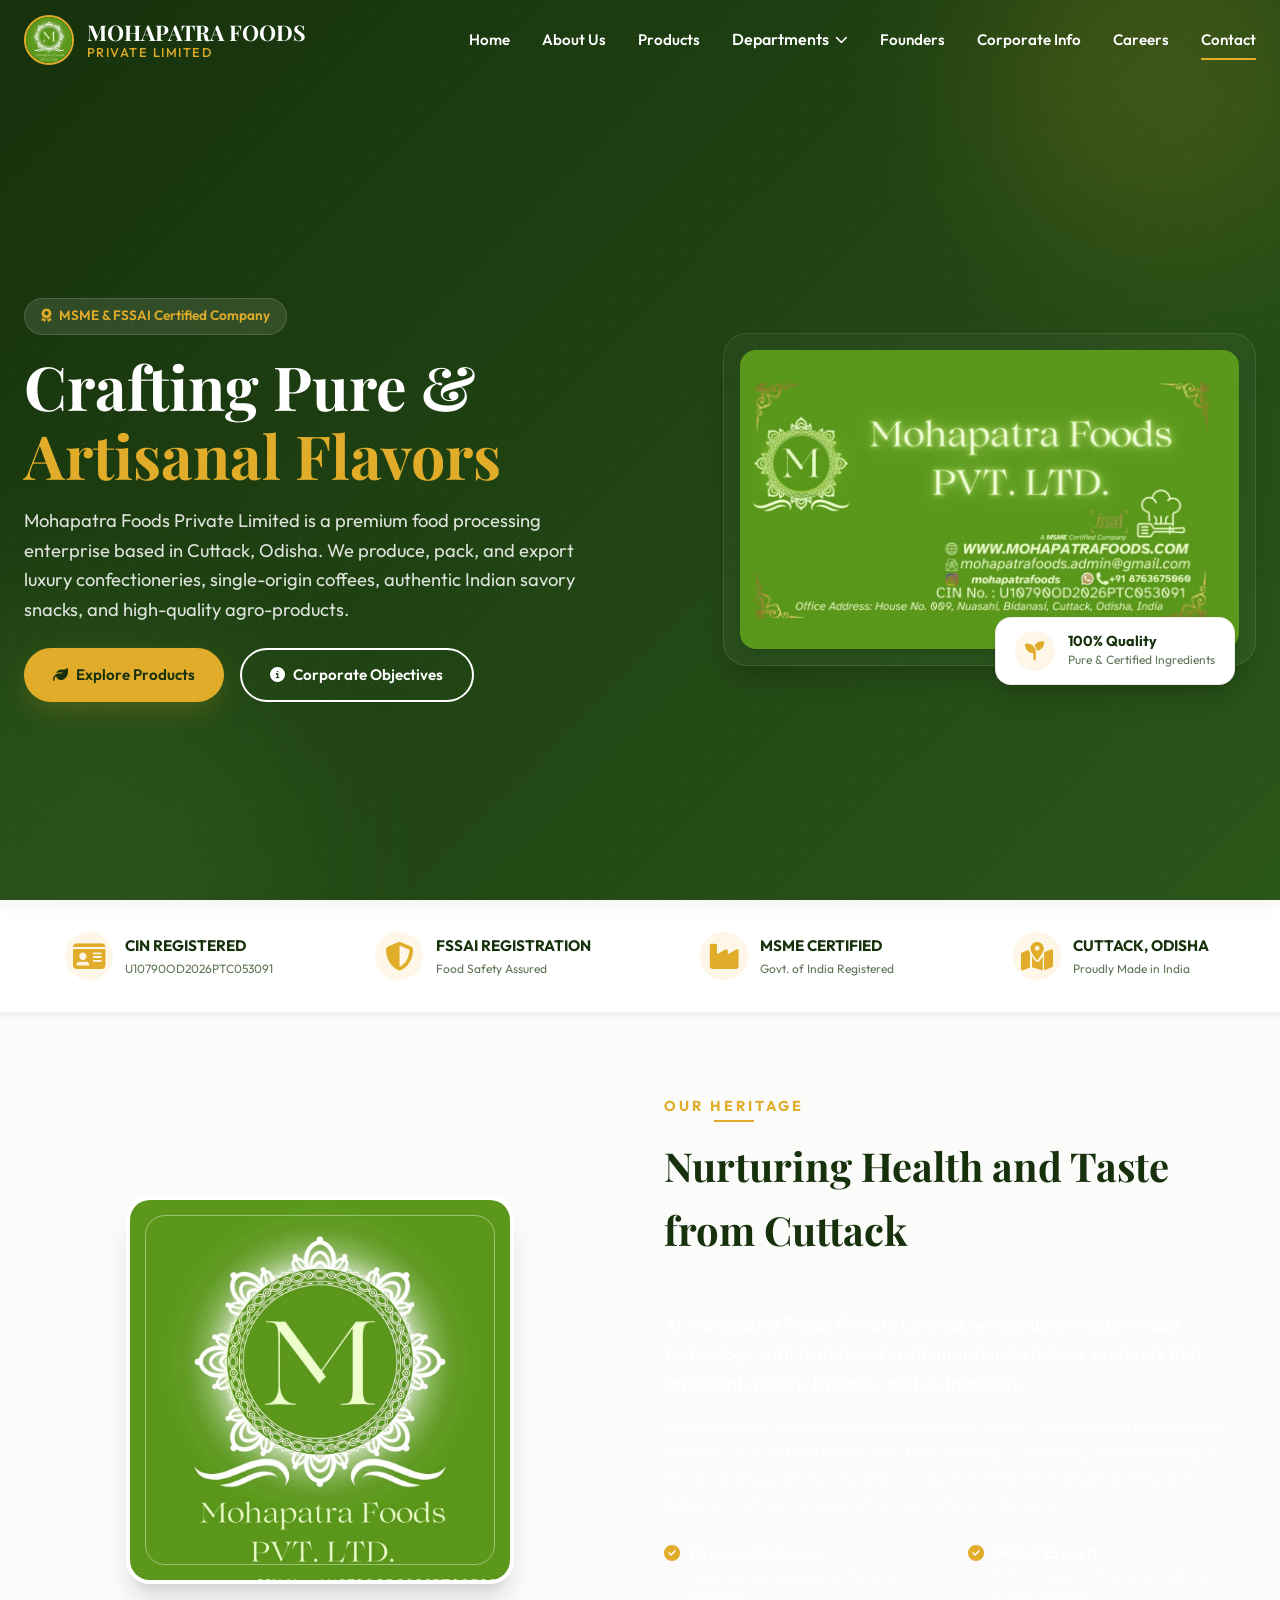
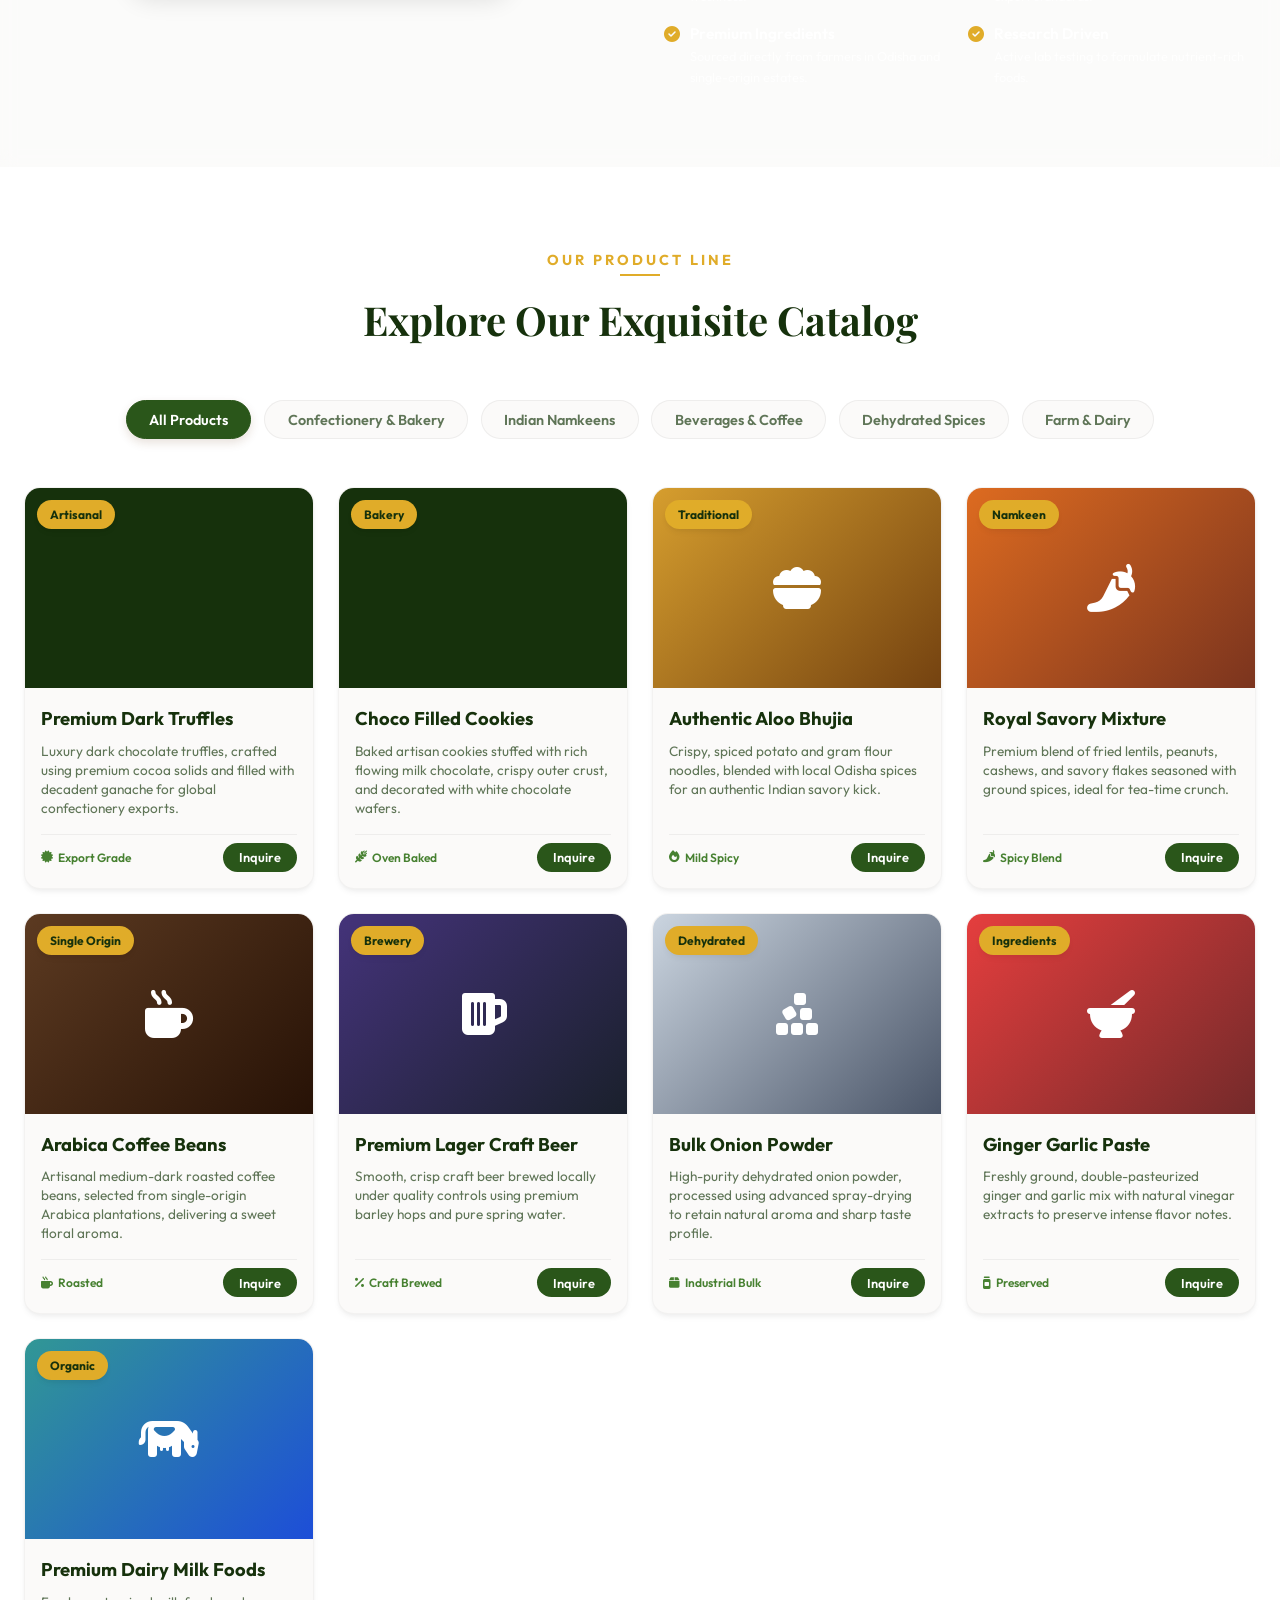
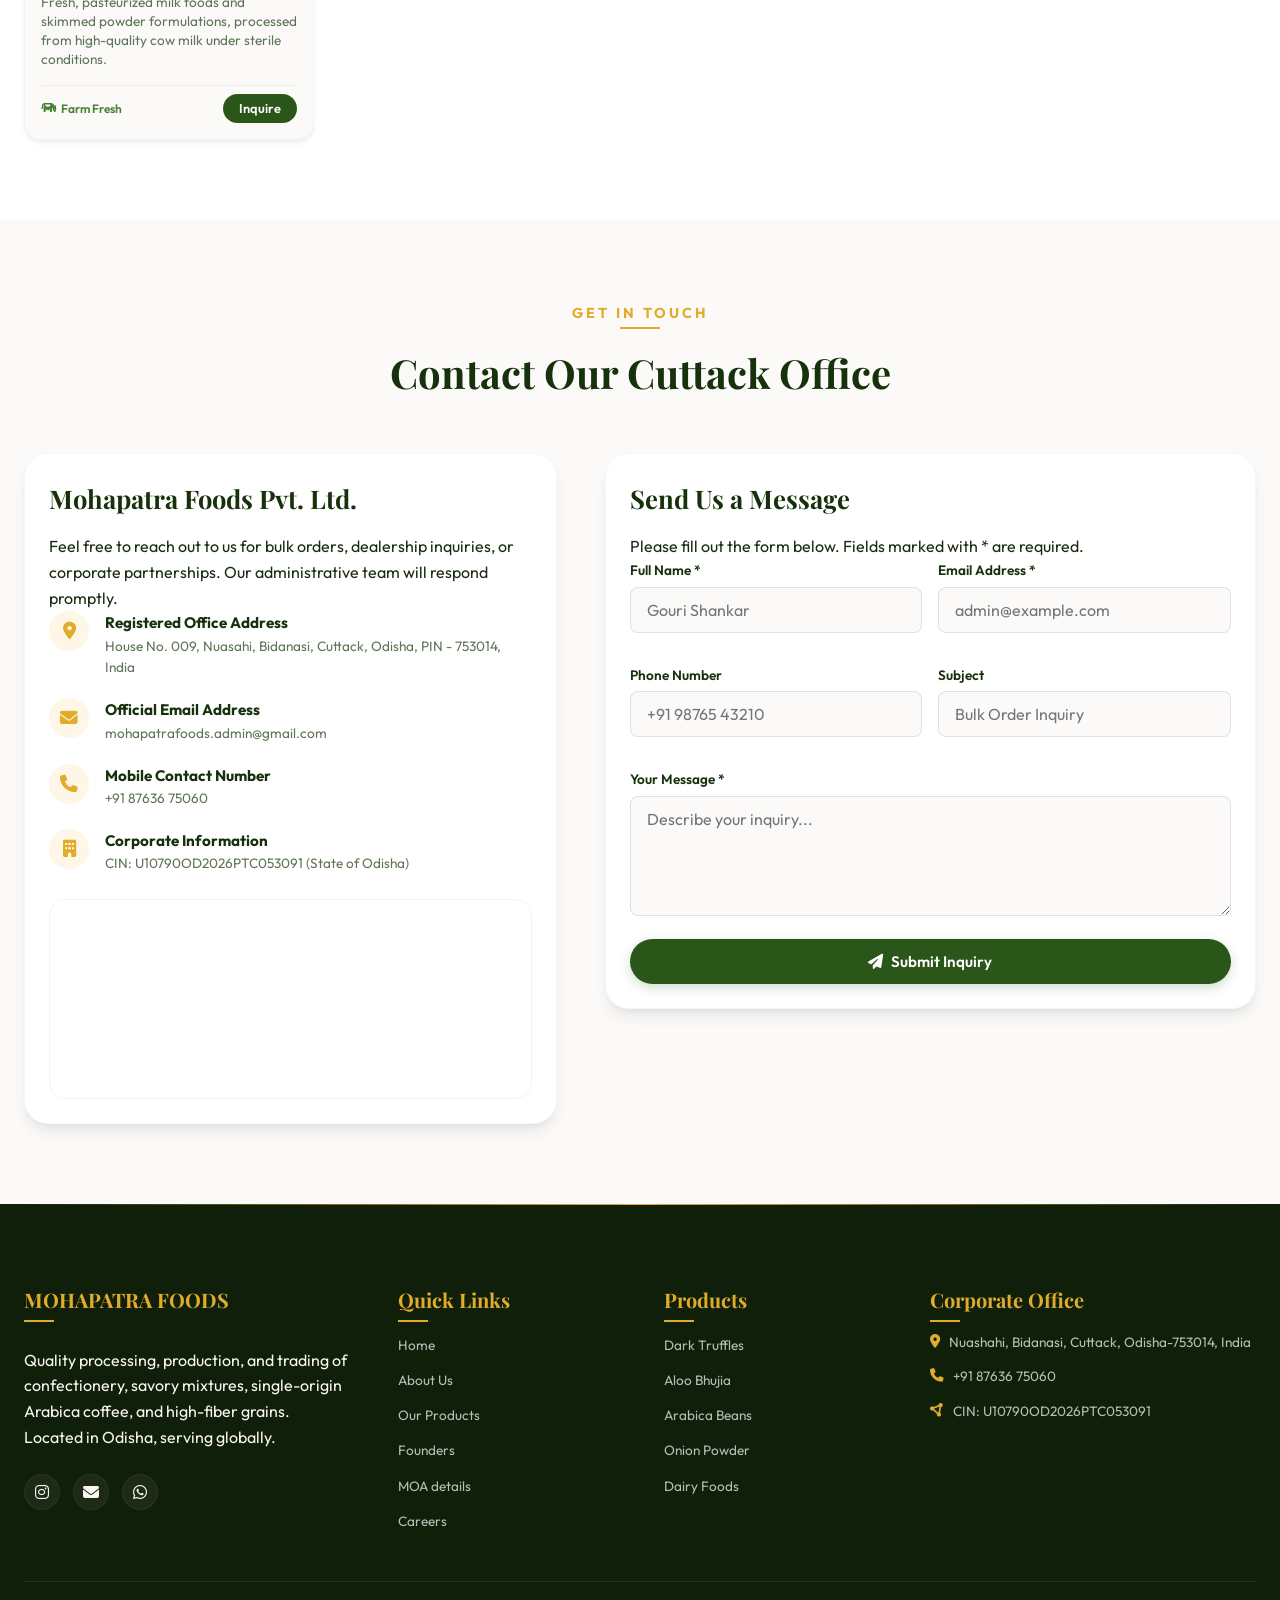
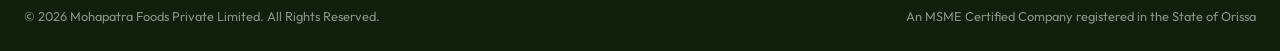
==== commit 19ea395f: "Add msvalidate meta tag for site verification" ====
--- a/index.html
+++ b/index.html
@@ -9,7 +9,7 @@
   <meta name="description" content="Official website of Mohapatra Foods Private Limited. Based in Cuttack, Odisha. MSME Certified and FSSAI registered manufacturer of premium confectionery, single-origin coffees, authentic Indian savory snacks, and dehydrated products.">
   <meta name="keywords" content="Mohapatra Foods, Cuttack Odisha foods, single-origin Arabica coffee, dark chocolate truffles, Aloo Bhujia, premium confectionery, dehydrated vegetable powder, food manufacturer India, MSME certified food company">
   <meta name="author" content="Mohapatra Foods Private Limited">
-  
+  <meta name="msvalidate.01" content="BD34004C9A5FDDD980DADB3CD52AE5F0" />
   <!-- Favicon placeholder (Uses circular logo) -->
   <link rel="icon" type="image/jpeg" href="assets/images/logo.jpg">
   
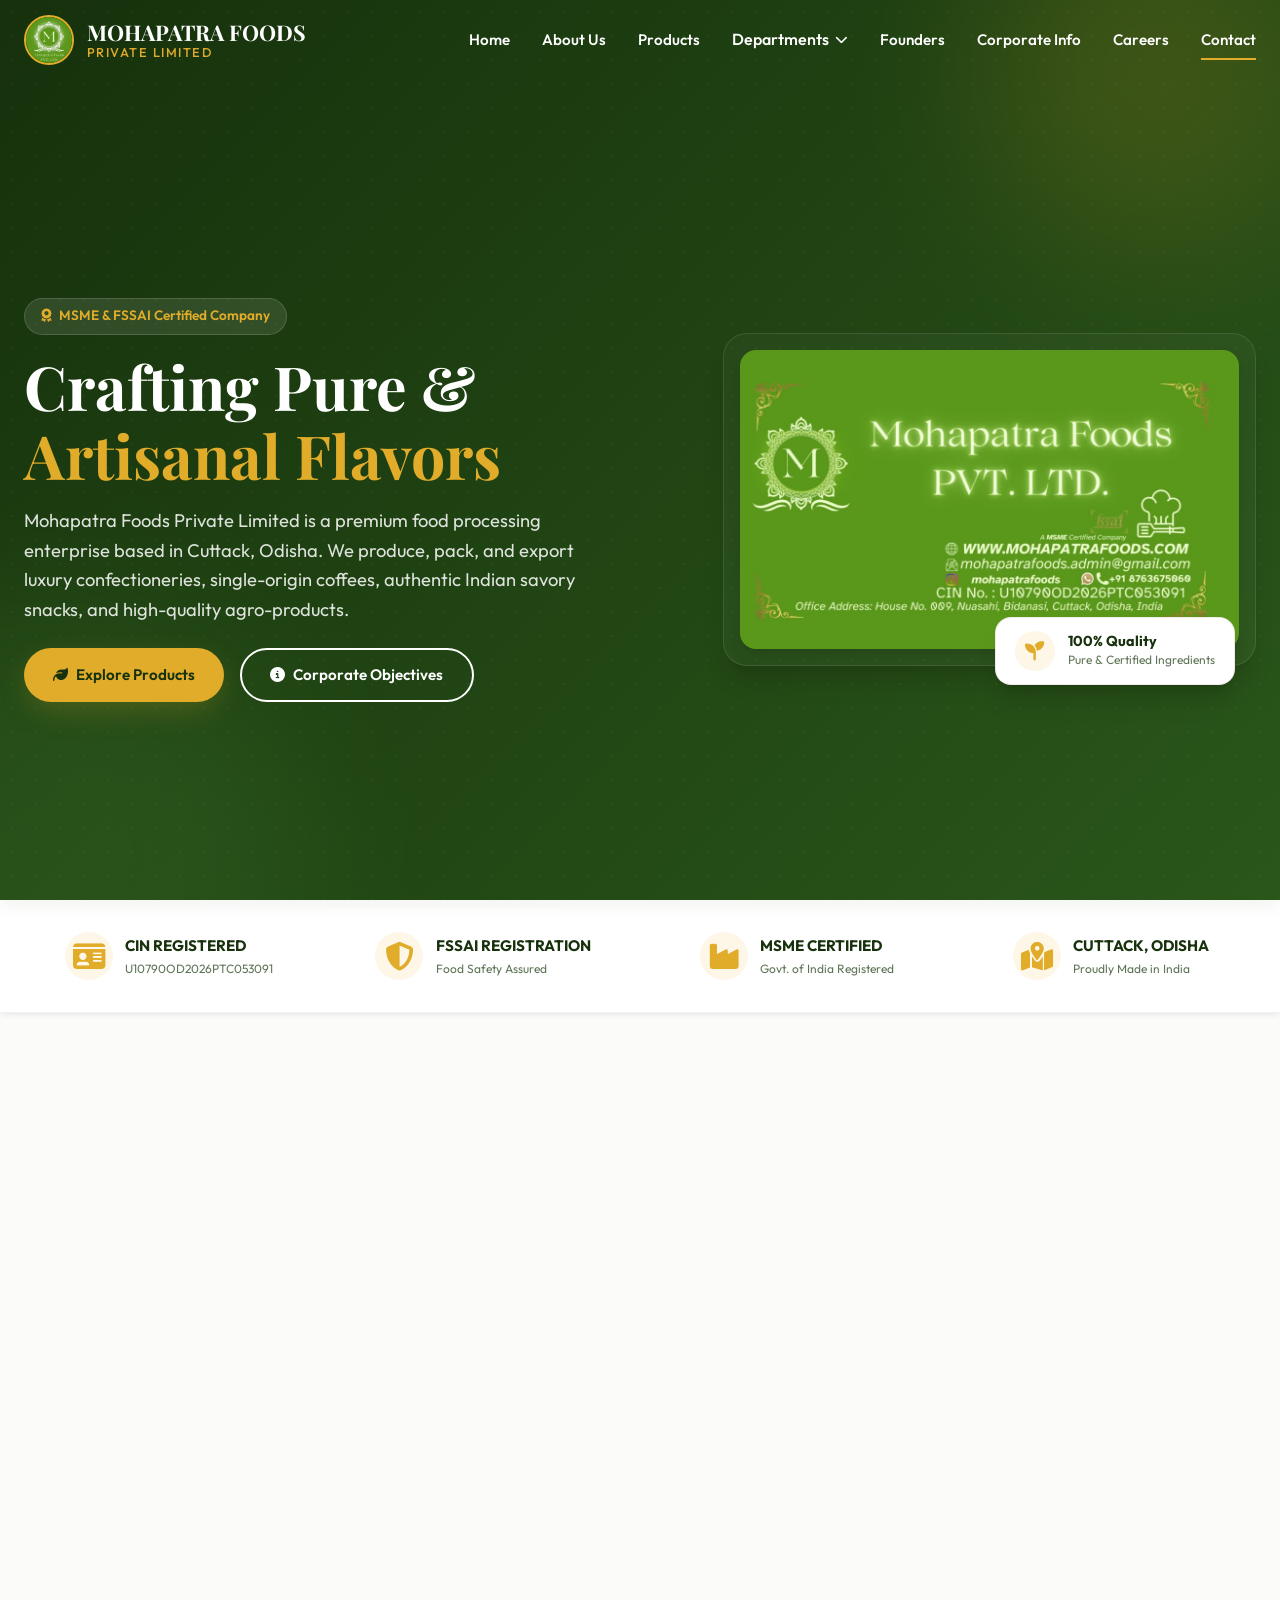
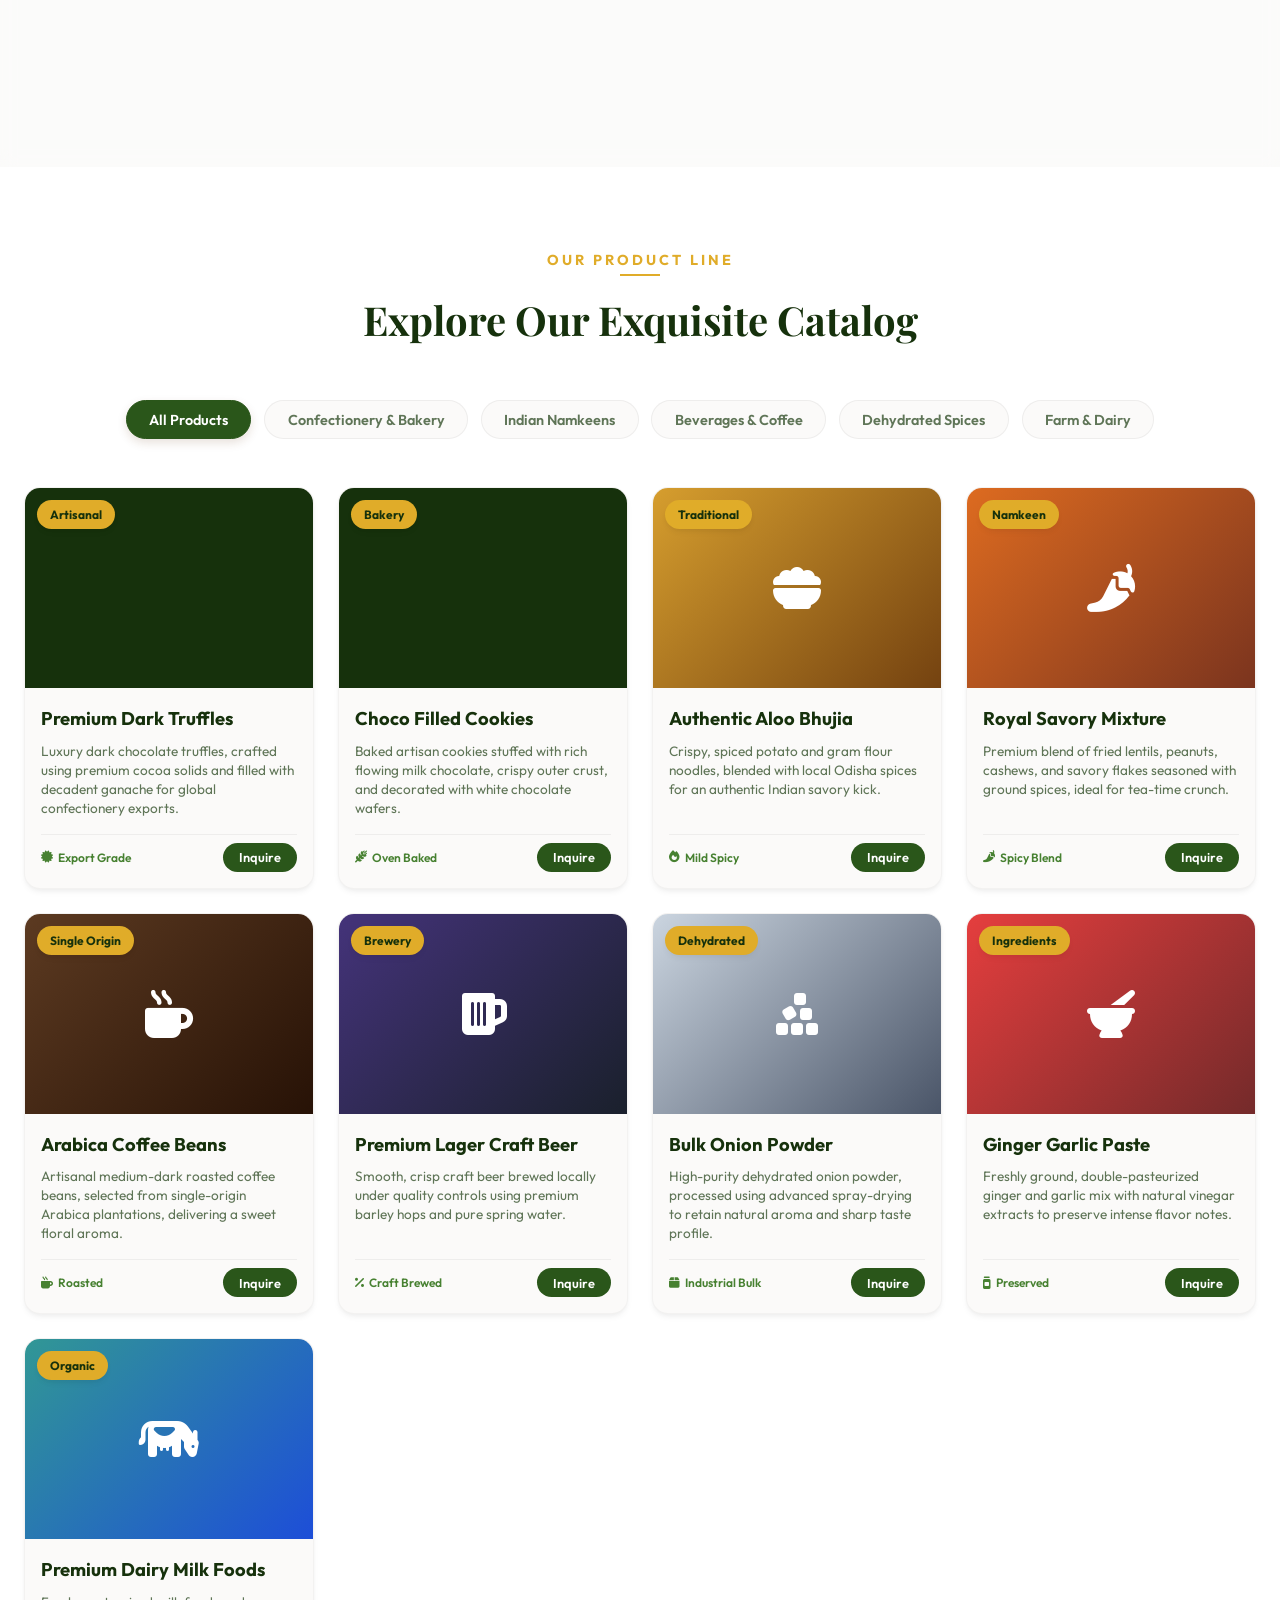
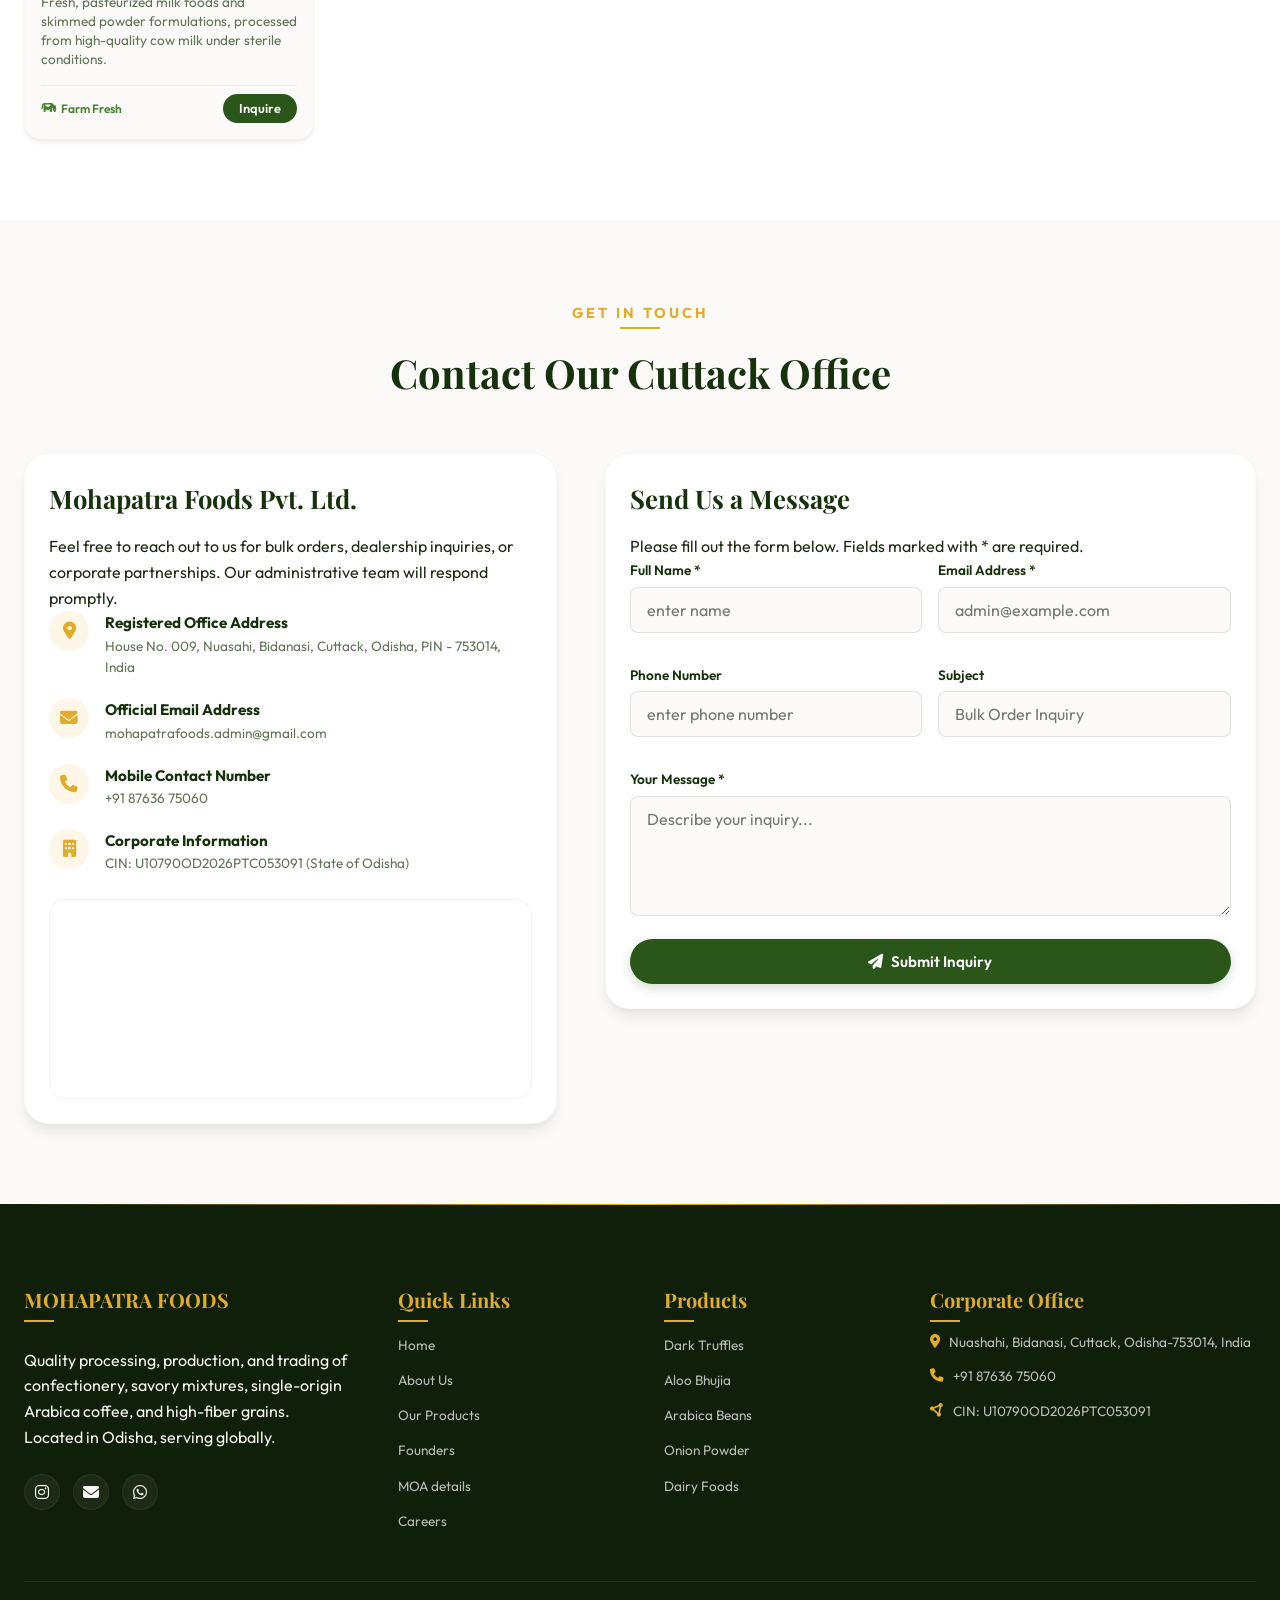
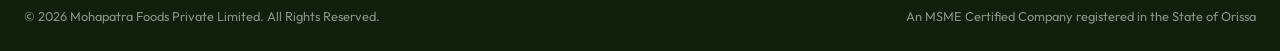
==== commit a55934c2: "Update index.html" ====
--- a/index.html
+++ b/index.html
@@ -477,7 +477,7 @@
             <div class="form-grid">
               <div class="form-group">
                 <label for="formName">Full Name *</label>
-                <input type="text" id="formName" class="form-control" placeholder="Gouri Shankar" required>
+                <input type="text" id="formName" class="form-control" placeholder="enter name" required>
               </div>
               <div class="form-group">
                 <label for="formEmail">Email Address *</label>
@@ -488,7 +488,7 @@
             <div class="form-grid">
               <div class="form-group">
                 <label for="formPhone">Phone Number</label>
-                <input type="tel" id="formPhone" class="form-control" placeholder="+91 98765 43210">
+                <input type="tel" id="formPhone" class="form-control" placeholder="enter phone number">
               </div>
               <div class="form-group">
                 <label for="formSubject">Subject</label>
